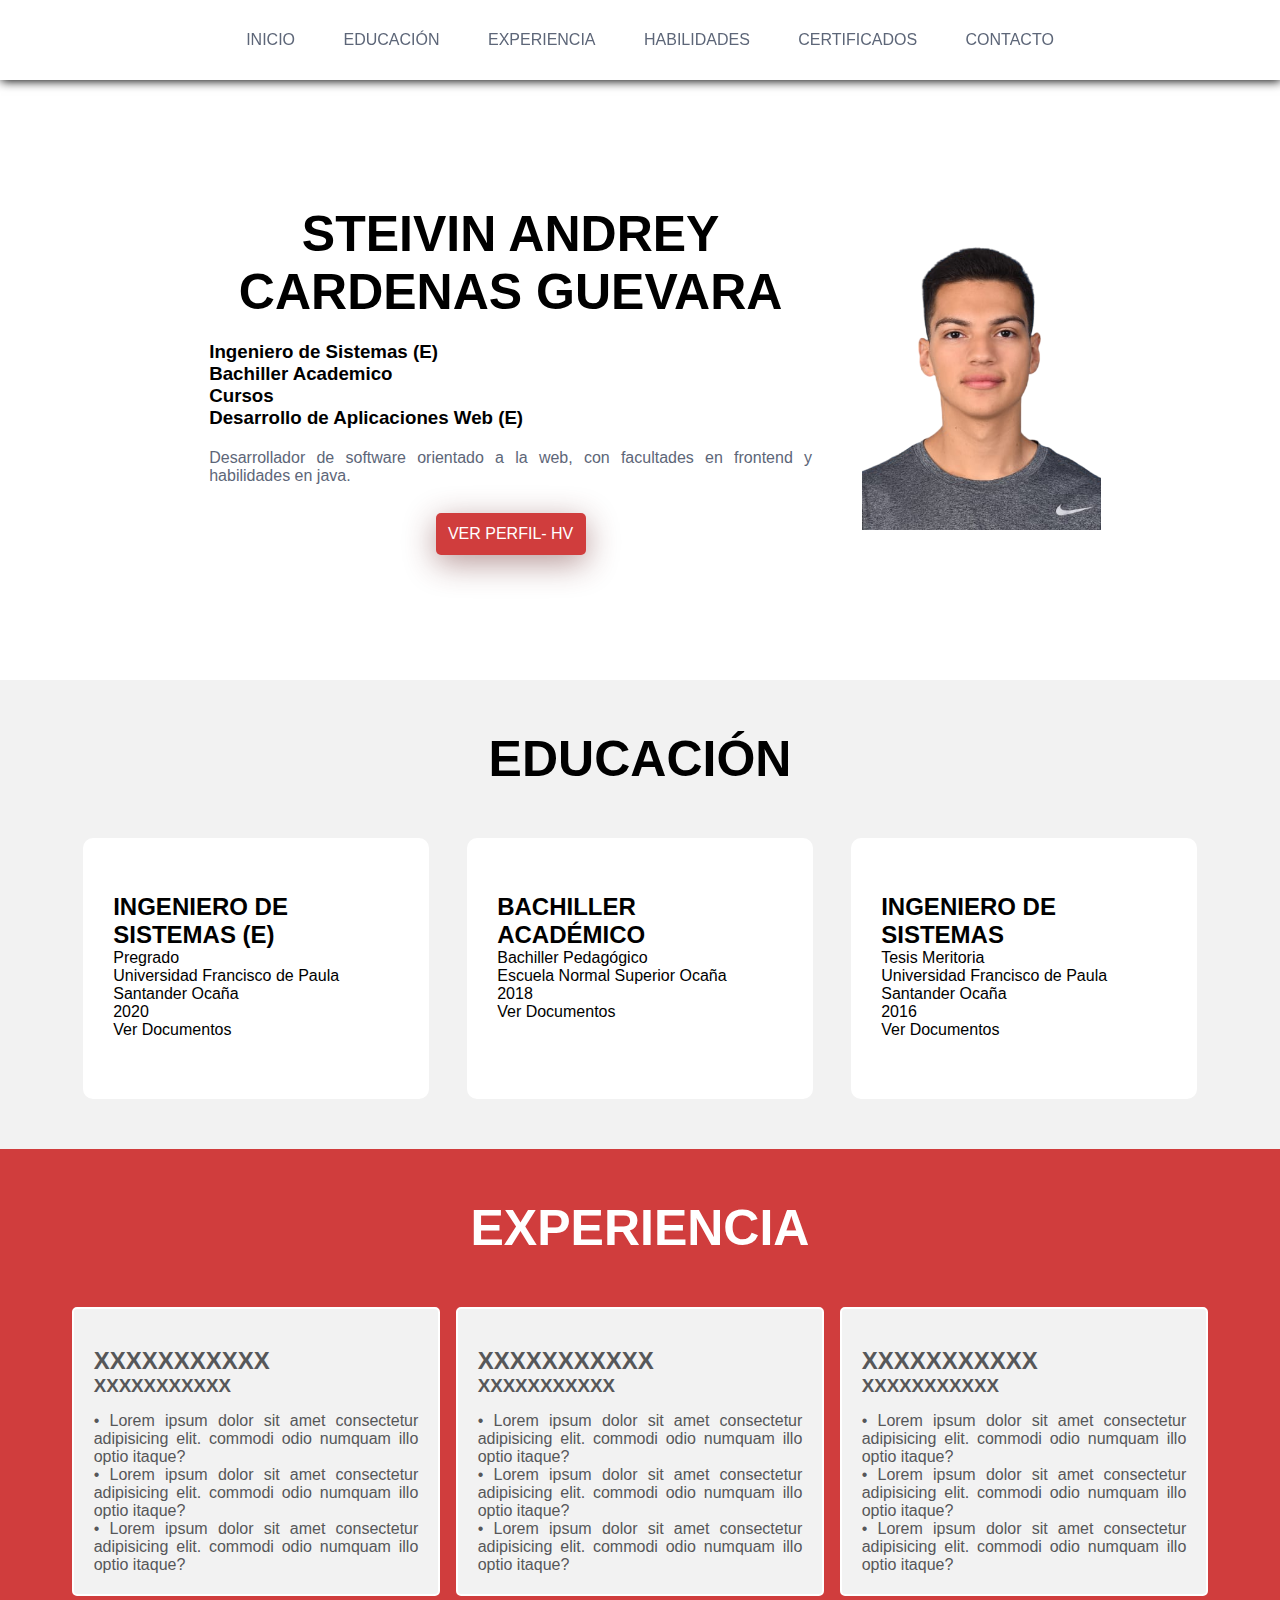
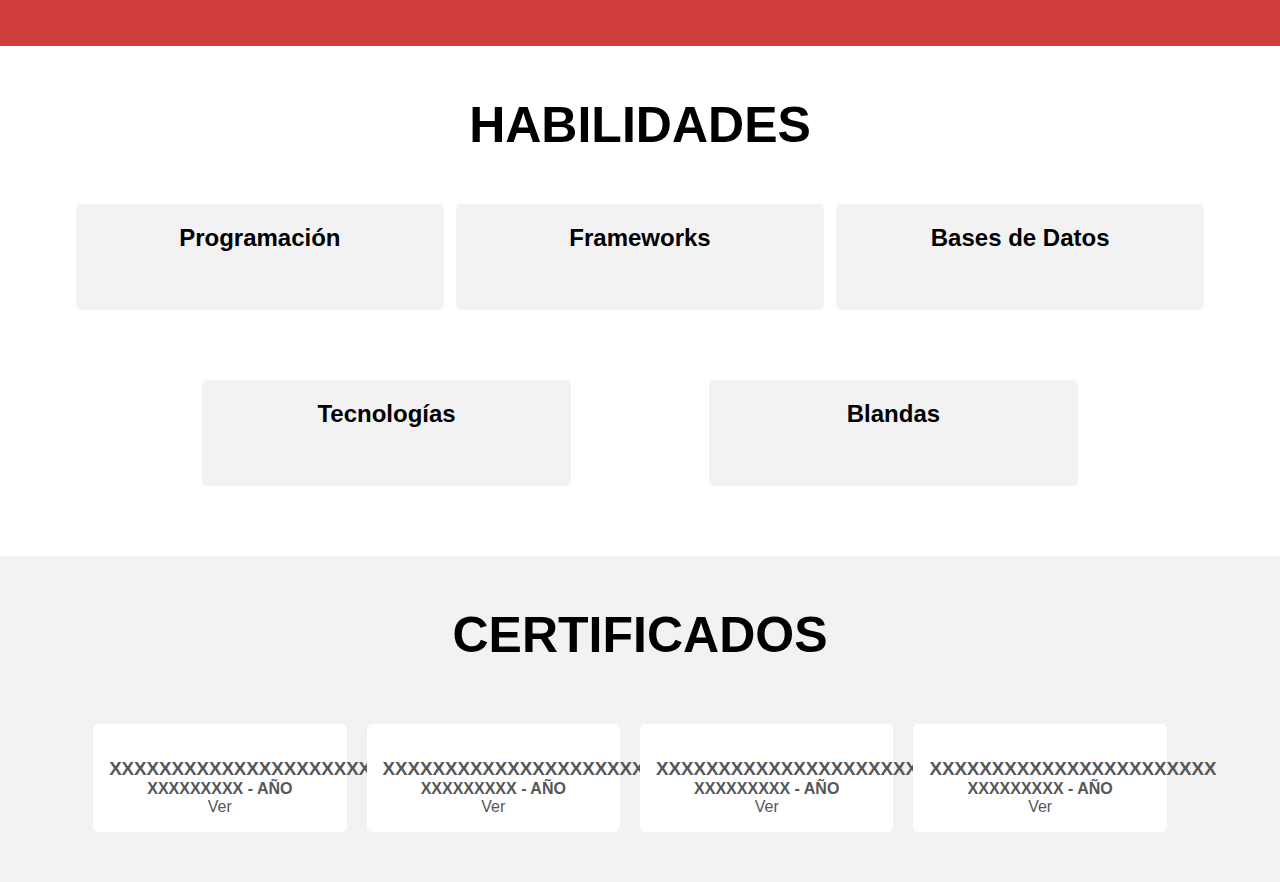
==== index.html @ b68a9efb "updating the resume data" ====
<!DOCTYPE html>
<html lang="en">

<head>
    <meta charset="UTF-8">
    <meta http-equiv="X-UA-Compatible" content="IE=edge">
    <meta name="viewport" content="width=device-width, initial-scale=1.0">
    <meta name="title" content="Hoja de vida, Curriculum Vitae, Steivin Cardenas, Perfil Profesional">
    <meta name="keywords"
        content="Curriculum, Hoja de Vida, CV, HV, Perfil, Ingeniero de sistemas, Developer, Desarrollador, Frontend, Desarrollo web">
    <meta name="description" content="Portal para conocer la hoja de vida del Ingeniero Steivin Cardenas">
    <link rel="author" href="www.linkedin.com/in/steivin-cardenas-guevara-001359136">
    <link rel="stylesheet" href="./css/style.css">
    <link rel="icon" href="./img/steivin.png" type="image/png">
    <title>Steivin Cardenas - Curriculum</title>
</head>

<body>
    <!-- BARRA DE NAVEGACIÒN -->
    <header id="inicio">
        <nav>
            <section class="contenedor nav">
                <div class="enlaces-header">
                    <a href="#inicio">INICIO</a>
                    <a href="#">EDUCACIÓN</a>
                    <a href="#">EXPERIENCIA</a>
                    <a href="#">HABILIDADES</a>
                    <a href="#">CERTIFICADOS</a>
                    <a href="#">CONTACTO</a>
                </div>
                <div class="hamburguer">
                    <i class="fa-solid fa-bars"></i>
                </div>
            </section>
        </nav>
        <div class="contenedor">
            <section class="contenido-header">
                <section class="textos-header">
                    <h1>STEIVIN ANDREY CARDENAS GUEVARA</h1>
                    <div class="titulospro">
                        <h3><i class="fa-solid fa-circle-check"></i>Ingeniero de Sistemas (E)</h3>
                        <h3><i class="fa-solid fa-circle-check"></i>Bachiller Academico</h3>
                        <h3><i class="fa-solid fa-circle-check"></i>Cursos</h3>
                        <h3><i class="fa-solid fa-circle-check"></i>Desarrollo de Aplicaciones Web (E)</h3>
                    </div>
                    <p>Desarrollador de software orientado a la web, con facultades en frontend y habilidades en java.
                    </p>
                    <a href="#" target="_blank">Ver perfil- HV</a>
                </section>
                <img src="img/steivin.png" alt="Foto de perfil">
            </section>
        </div>
    </header>
    <!-- SECTION EDUCATION -->
    <section id="educacion" class="educacion">
        <div class="contenedor">
            <div class="content-educacion">
                <div class="title">
                    <h1>EDUCACIÓN</h1>
                </div>
                <div class="articulo">
                    <i></i>
                    <h3>Ingeniero de Sistemas (E)</h3>
                    <p>Pregrado</p>
                    <p>Universidad Francisco de Paula Santander Ocaña</p>
                    <p>2020</p>
                    <a href="#" target="_blank">Ver Documentos</a>
                </div>
                <div class="articulo">
                    <i></i>
                    <h3>Bachiller Académico</h3>
                    <p>Bachiller Pedagógico</p>
                    <p>Escuela Normal Superior Ocaña</p>
                    <p>2018</p>
                    <a href="./documents/DIPLOMA.pdf" target="_blank">Ver Documentos</a>
                </div>
                <div class="articulo">
                    <i></i>
                    <h3>Ingeniero de Sistemas</h3>
                    <p>Tesis Meritoria</p>
                    <p>Universidad Francisco de Paula Santander Ocaña</p>
                    <p>2016</p>
                    <a href="#" target="_blank">Ver Documentos</a>
                </div>
            </div>
        </div>
    </section>
    <!-- SECCIÓN EXPERIENCIA -->
    <section class="experiencia"  id="experiencia">
        <div class="contenedor">
            <div class="content-experience">
                <div class="title">
                    <h1>EXPERIENCIA</h1>
                </div>
                <div class="experience">
                    <img src="" alt="">
                    <h2>XXXXXXXXXXX</h2>
                    <h3>XXXXXXXXXXX</h3>
                    <p>• Lorem ipsum dolor sit amet consectetur adipisicing elit. commodi odio numquam illo optio itaque?</p>
                    <p>• Lorem ipsum dolor sit amet consectetur adipisicing elit. commodi odio numquam illo optio itaque?</p>
                    <p>• Lorem ipsum dolor sit amet consectetur adipisicing elit. commodi odio numquam illo optio itaque?</p>
                </div> 
                <div class="experience">
                    <img src="" alt="">
                    <h2>XXXXXXXXXXX</h2>
                    <h3>XXXXXXXXXXX</h3>
                    <p>• Lorem ipsum dolor sit amet consectetur adipisicing elit. commodi odio numquam illo optio itaque?</p>
                    <p>• Lorem ipsum dolor sit amet consectetur adipisicing elit. commodi odio numquam illo optio itaque?</p>
                    <p>• Lorem ipsum dolor sit amet consectetur adipisicing elit. commodi odio numquam illo optio itaque?</p>
                </div>                
                <div class="experience">
                    <img src="" alt="">
                    <h2>XXXXXXXXXXX</h2>
                    <h3>XXXXXXXXXXX</h3>
                    <p>• Lorem ipsum dolor sit amet consectetur adipisicing elit. commodi odio numquam illo optio itaque?</p>
                    <p>• Lorem ipsum dolor sit amet consectetur adipisicing elit. commodi odio numquam illo optio itaque?</p>
                    <p>• Lorem ipsum dolor sit amet consectetur adipisicing elit. commodi odio numquam illo optio itaque?</p>
                </div> 
            </div>
        </div>
    </section>
    <!-- SECCIÓN HABILIDADES -->
    <section id="habilidades" class="habilidades">
        <div class="contenedor">
            <div class="title">
                <h1>HABILIDADES</h1>
            </div>
            <div class="content-skills">
                <div class="skills">
                    <h2>Programación</h2>
                    <img src="" alt="" title="" class="softskills">
                    <img src="" alt="" title="" class="softskills">
                    <img src="" alt="" title="" class="softskills">
                    <img src="" alt="" title="" class="softskills">
                </div>
                <div class="skills">
                    <h2>Frameworks</h2>
                    <img src="" alt="" title="" class="softskills">
                    <img src="" alt="" title="" class="softskills">
                    <img src="" alt="" title="" class="softskills">
                    <img src="" alt="" title="" class="softskills">
                </div>
                <div class="skills">
                    <h2>Bases de Datos</h2>
                    <img src="" alt="" title="" class="softskills">
                    <img src="" alt="" title="" class="softskills">
                    <img src="" alt="" title="" class="softskills">
                    <img src="" alt="" title="" class="softskills">
                </div>
                <div class="skills">
                    <h2>Tecnologías</h2>
                    <img src="" alt="" title="" class="softskills">
                    <img src="" alt="" title="" class="softskills">
                    <img src="" alt="" title="" class="softskills">
                    <img src="" alt="" title="" class="softskills">
                </div>
                <div class="skills">
                    <h2>Blandas</h2>
                    <img src="" alt="" title="" class="softskills">
                    <img src="" alt="" title="" class="softskills">
                    <img src="" alt="" title="" class="softskills">
                    <img src="" alt="" title="" class="softskills">
                </div>
            </div>
        </div>
    </section>
    <!-- SECCIÓN CERTIFICADOS -->
    <section id="certificados" class="certificados">
        <div class="contenedor">
            <div class="title">
                <h1>CERTIFICADOS</h1>
            </div>            
            <div class="content-certificados">
                <div class="certificate">
                    <img src="" alt="">
                    <h3>XXXXXXXXXXXXXXXXXXXXXXXX</h3>
                    <h4>XXXXXXXXX - AÑO</h4>
                    <a href="" target="_blank">Ver</a>
                </div>
                <div class="certificate">
                    <img src="" alt="">
                    <h3>XXXXXXXXXXXXXXXXXXXXXXXX</h3>
                    <h4>XXXXXXXXX - AÑO</h4>
                    <a href="" target="_blank">Ver</a>
                </div>
                <div class="certificate">
                    <img src="" alt="">
                    <h3>XXXXXXXXXXXXXXXXXXXXXXXX</h3>
                    <h4>XXXXXXXXX - AÑO</h4>
                    <a href="" target="_blank">Ver</a>
                </div>
                <div class="certificate">
                    <img src="" alt="">
                    <h3>XXXXXXXXXXXXXXXXXXXXXXXX</h3>
                    <h4>XXXXXXXXX - AÑO</h4>
                    <a href="" target="_blank">Ver</a>
                </div>
            </div>
        </div>
    </section>
    <script src="https://kit.fontawesome.com/ce186a2003.js" crossorigin="anonymous"></script><i class="fa-solid fa-circle-check"></i>
    <script src="js/main.js"></script>
</body>
</html>
---- css/style.css ----
@import url('https://fonts.googleapis.com/css2?family=Roboto+Condensed:ital,wght@0,100..900;1,100..900&display=swap');

*{
    box-sizing: border-box;
    padding: 0;
    margin: 0;
}

body{
    font-family: 'Roboto', sans-serif;
}

h1{
    font-size: 50px;
}

.contenedor{
    width: 90%;
    max-width: 1400px;
    margin: auto;
    overflow: hidden;
}

header::before{
    content: "";
    display: block;
    margin-bottom: 80px;
}

/* #############  MENÙ DE NAVEGACIÒN  ############### */
nav{
    width: 100%;
    height: 80px;
    background-color: #FFFFFF;
    border-bottom: 1px solid transparent;
    box-shadow: 1px 1px 10px 0 rgba(0,0,.2);
    position: fixed;
    top: 0;
    z-index: 100;
}

.nav{
    display: flex;
    height: 80px;
    width: 100%;
    align-items: center;
}

.enlaces-header{
    font-weight: 300;
    margin: auto;
    transition: all ease-in-out .6s;
}

.nav .enlaces-header a{
    color: #5D6678;
    text-decoration: none;
    margin-left: 20px;
    padding: 12px;
    border-radius: 10px;
}

.nav .enlaces-header a:hover{
    color: #FFF;
    background-color: #D03D3D;
    border-color: #D03D3D;
    transition: all ease-in-out .6s;
}

.hamburguer{
    width: 80px;
    height: 80px;
    display: none;
    text-align: center;
    z-index: 100;
    cursor: pointer;
    transition: color .5s ease-in;
}

.hamburguer > i {
    font-size: 25px;
    line-height: 80px;
}
.titulospro{
    text-align: left;
    margin: 20px 0;
}

.contenido-header{
    width: 80%;
    height: 600px;
    display: flex;
    justify-content: space-between;
    align-items: center;
    text-align: center;
    margin: 0 auto;
}

.contenido-header > img {
    width: 300px;
    height: 300px;
    animation: ease-in animacion 0.5s;
    margin-left: 50px;
}

@keyframes animacion{
    0%{
        transform: scale(0);
    }
    100%{
        transform: scale(1);
    }
}

.textos-header{
    margin: 0 0 0 30px;
}

.contenido-header p{
    font-weight: 300;
    margin-top: 14px;
    color: #5D6678;
    text-align: justify;
}

.contenido-header a{
    margin: 28px 0 0 0;
    width: 150px;
    display: inline-block;
    background-color: #D03D3D;
    text-align: center;
    color: white;
    padding: 12px 0;
    text-decoration: none;
    font-weight: 400;
    text-transform: uppercase;
    font-size: 16px;
    border-radius: 5px;
    box-shadow: 0 8px 32px rgba(97, 31, 31, 0.46);
}
/* ######################## SECTION EDUCATION ##################### */
.title{
    margin-top: 50px;
    display: block;
    width: 100%;
    text-align: center;
}
.educacion{
    background-color: #f2f2f2;
}

.content-educacion{
    display: flex;
    flex-wrap: wrap;
    margin-bottom: 50px;
    justify-content: space-around;
}

.articulo{
    width: 30%;
    background-color: #fff;
    margin-top: 50px;
    border-radius: 10px;
    padding: 45px 30px 60px 30px;
    transition: all ease-in-out .5s;
}

.articulo:hover{
    box-shadow: 0 14px 10px rgba(17, 29, 48, );
    color: #FFF;
    background-color: #D03D3D;
    transition: .5s;
}

.articulo > h3{
    font-size: 24px;
    margin-top: 10px;
    text-transform: uppercase;
}

.articulo > a{
    text-decoration: none;
    color: #000;
}

.articulo > a:hover{
    color: #fff;
    transition: .5s;
}


/* ################################## EXPERIENCIA ################################## */
.experiencia {
    background-color: #d03d3d;
    color: #fff;
}

.content-experience{
    display: flex;
    flex-wrap: wrap;
    margin-bottom: 50px;
    justify-content: space-around;
}

.experience {
    width: 32%;
    border: 2px solid #fff;
    border-radius: 5px;
    background-color: #f2f2f2;
    color: #565759;
    margin-top: 50px;
    padding: 20px;
}

.experience:hover {
    box-shadow: 0 4px 10px rgba(17, 29, 48, .26);
}

.experience img {
    height: 70px;
    width: auto;
}

.experience p {
    text-align: justify;
}

.experience h3 {
    margin-bottom: 15px;
}


/* ################################## SKILLS ################################## */
.content-skills {
    display: flex; 
    flex-wrap: wrap; 
    margin-top: 50px;
    justify-content: space-evenly; 
}
.skills {
    width: 32%;
    margin-bottom: 70px;
    transition: 0.5s;
    text-align: center;
    background-color: #f2f2f2;
    padding: 20px;
    border-radius: 5px;
}

.skills h2 {
    margin-bottom: 20px;
    color: black;     
}

.skills img {
    width: auto;
    height: 60px;
    margin-top: 20px;
    cursor: pointer;
    margin: 0 5px;
    padding: 5px;
    color: #565759;
}

.skills img.softskills {
    height: 68px;
}

.skills img:hover {
    transition-duration: .7s;
    transform: rotate(360deg);
}

.skills:hover {
    box-shadow: 0 4px 10px rgba(17, 29, 48, .26);
    color: #fff;
    background: #d03d3d;
    transition: .5s;
}

/* ################################## CERTIFICADOS ################################## */
.certificados {
    background: #f2f2f2;
    /* padding: 0 100px; */
}

.content-certificados {
    display: flex;
    flex-wrap: wrap;
    justify-content: center;
    padding: 30px 0;
}

.certificate {
    background-color: #fff;
    border: 1px solid #fff;
    border-radius: 5px;
    width: 22%;
    padding: 15px;
    color: #565759;
    margin: 30px 20px 20px 0;
    text-align: center;
}

.certificate img {
    height: 100px;
    width: auto;
    border-radius: 5px;
}

.certificate:hover {
    box-shadow: 0 4px 10px rgba(17, 29, 48, .26);
    color: #fff;
    background: #d03d3d;
    transition: .5s;    
}

.certificate a {
    text-decoration: none;
    color: #565759;
}

.certificate a:hover {
    color: #fff;
}
/* #############  MEDIA QUERIES  ############### */
@media screen and (max-width:600px){
    h1{
        font-size: 25px;
    }
    .container{
        width: 100%;
        height: 100%;
    }
    .contenido-header>img{
        width: 120px;
        height: 120px;
        animation: ease-in animacion 0.5s;
        margin: 20px 0;
    }
    .articulo, .experience, .certificate, .skills{
        width: 90%;
    }
    .skills{
        margin-bottom: 20px;
    }
    .articulo, .experience, .content-skills{
        margin-top: 20px;
    }
    .content-skills{
        margin-bottom: 20px;
    }
    .content-certificados{
        padding: 0;
        margin-bottom: 20px;
    }
    .enlaces-header{
        position: fixed;
        background-color: #d03d3d;
        top: 0;
        right: 0;
        width: 100%;
        height: 100vh;
        display: flex;
        align-items: center;
        flex-direction: column;
        clip-path: circle(0.0% at 0 0);
    }
    .nav .hamburgueropen{
        clip-path: circle(150.0% at 0 0);
    }
    .nav .enlaces-header a{
        color: #fff;
        background-color: #cf6c6c;
        text-transform: uppercase;
        font-weight: 800;
        margin-top: 20px;
        width: 50%;
        text-align: center;
    }
    .nav .enlaces-header a:hover{
        color: #d03d3d;
        background-color: #fff;
    }
    .hamburguer{
        display: block;
    }
}
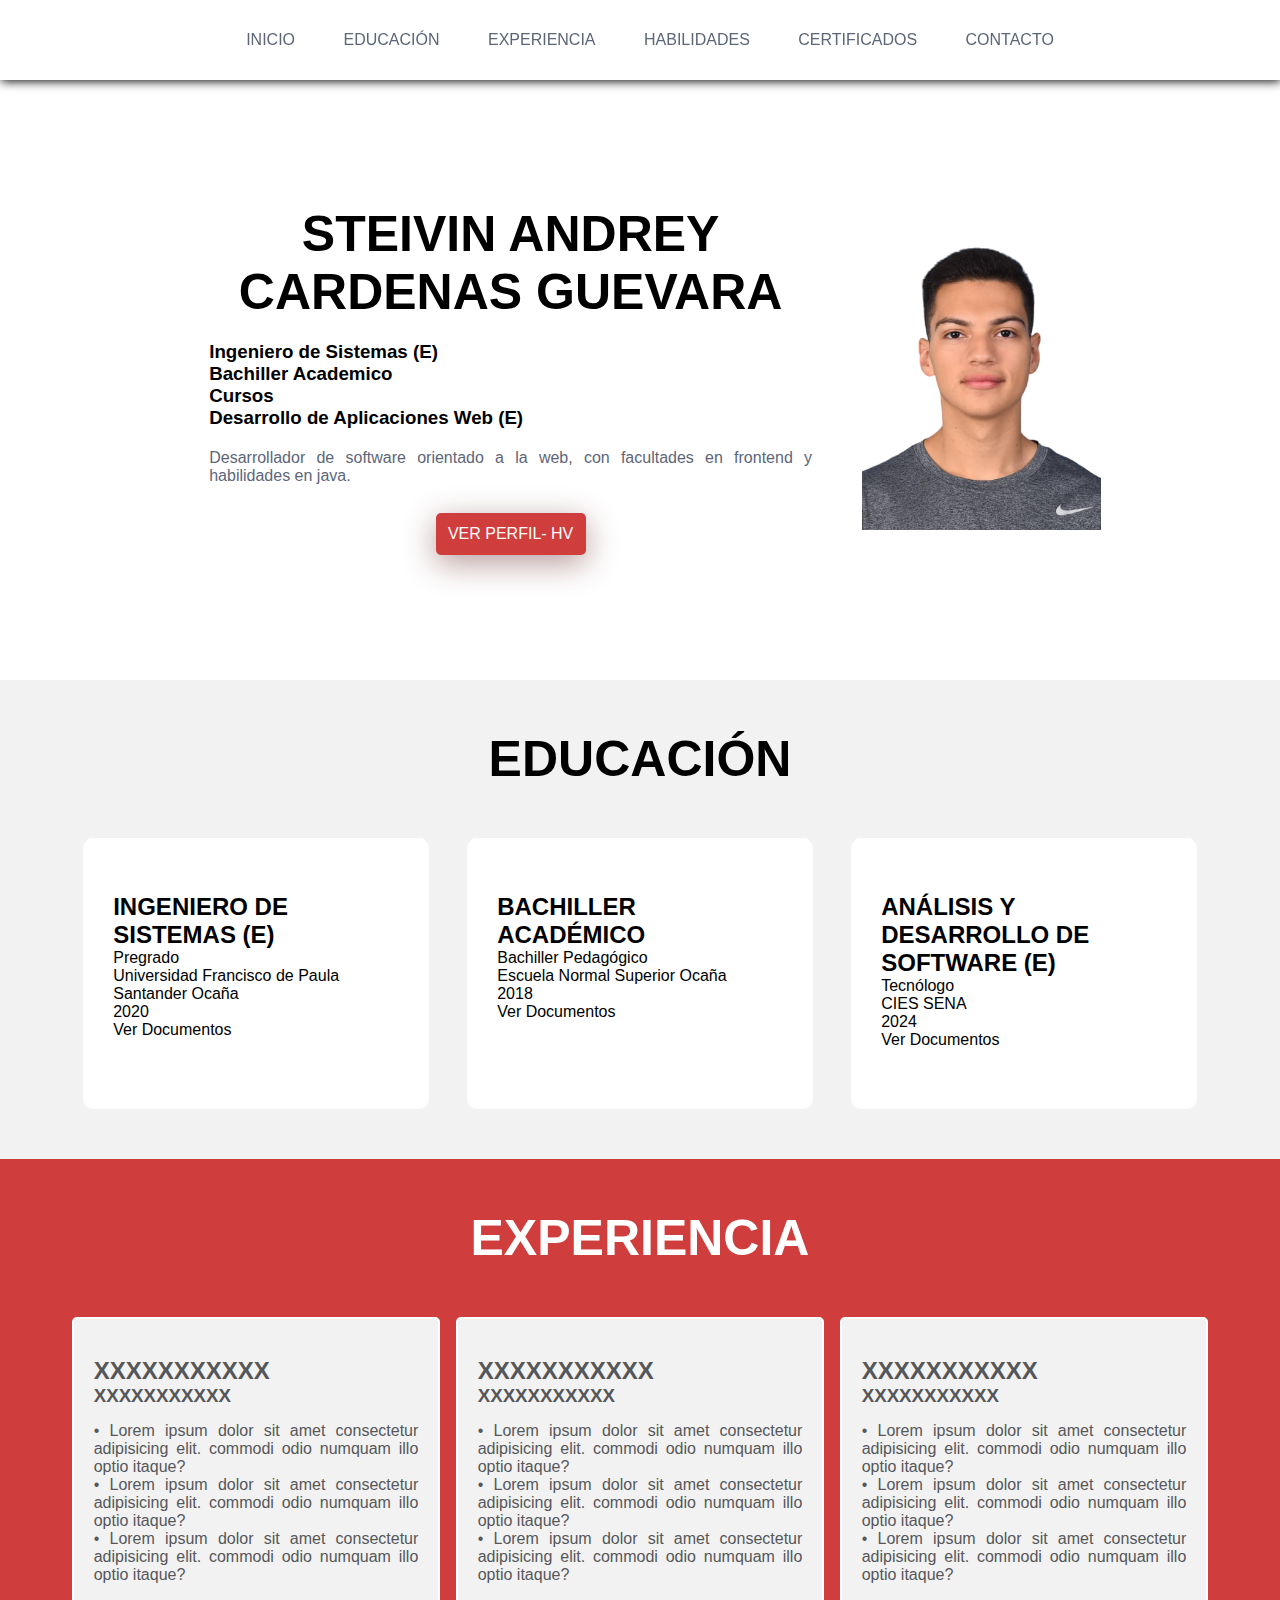
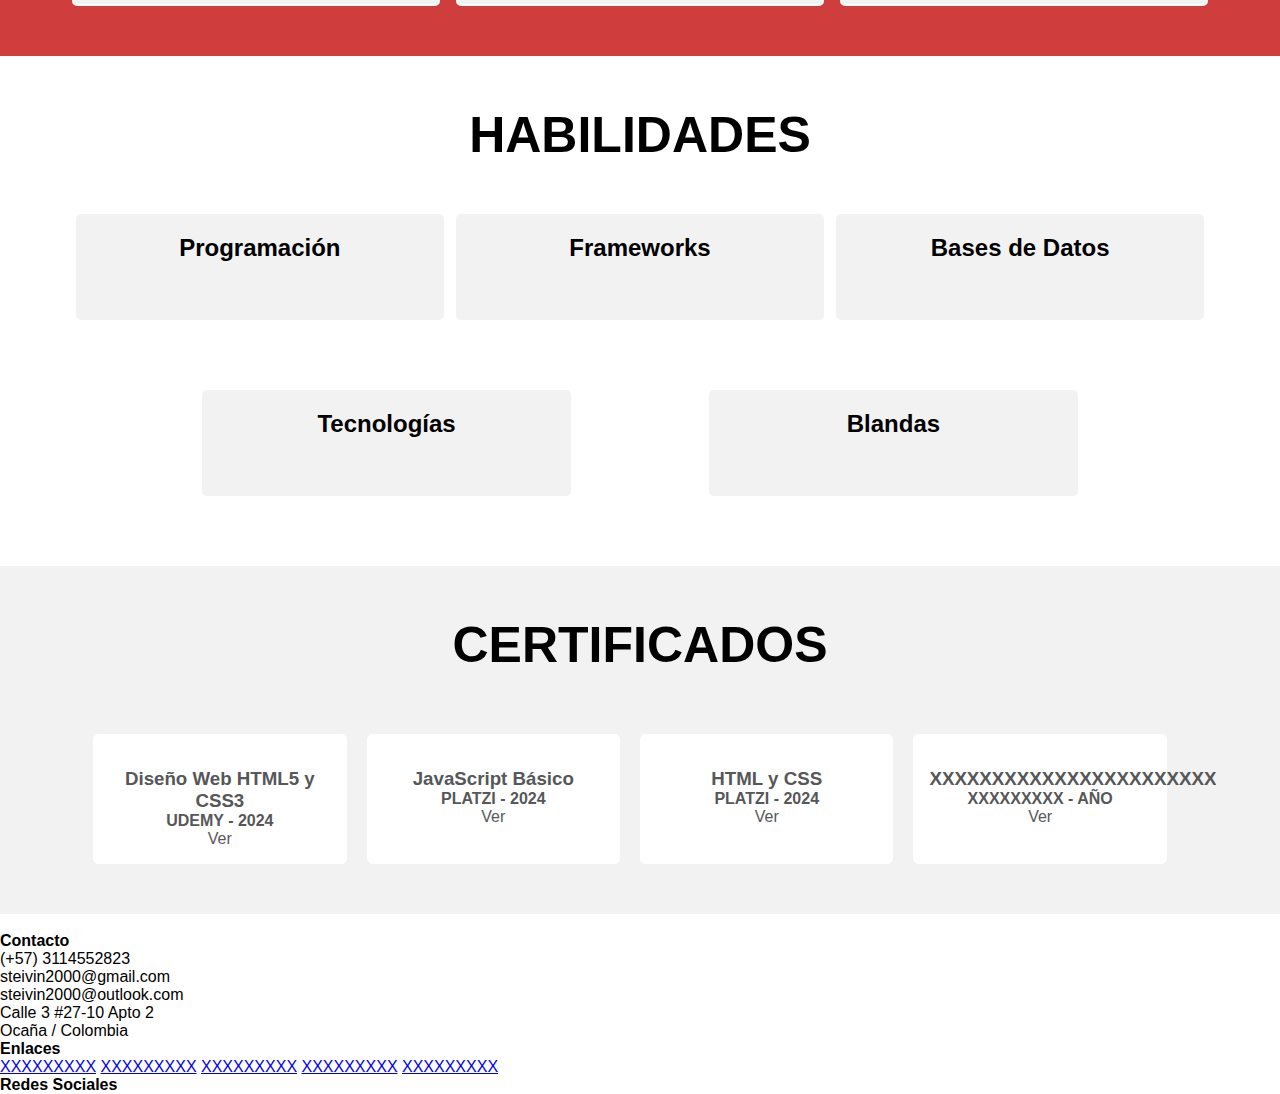
==== commit 752e7193: "curriculum footer added and modifications" ====
--- a/index.html
+++ b/index.html
@@ -22,11 +22,11 @@
             <section class="contenedor nav">
                 <div class="enlaces-header">
                     <a href="#inicio">INICIO</a>
-                    <a href="#">EDUCACIÓN</a>
-                    <a href="#">EXPERIENCIA</a>
-                    <a href="#">HABILIDADES</a>
-                    <a href="#">CERTIFICADOS</a>
-                    <a href="#">CONTACTO</a>
+                    <a href="#educacion">EDUCACIÓN</a>
+                    <a href="#experiencia">EXPERIENCIA</a>
+                    <a href="#habilidades">HABILIDADES</a>
+                    <a href="#certificados">CERTIFICADOS</a>
+                    <a href="#contacto">CONTACTO</a>
                 </div>
                 <div class="hamburguer">
                     <i class="fa-solid fa-bars"></i>
@@ -76,10 +76,10 @@
                 </div>
                 <div class="articulo">
                     <i></i>
-                    <h3>Ingeniero de Sistemas</h3>
-                    <p>Tesis Meritoria</p>
-                    <p>Universidad Francisco de Paula Santander Ocaña</p>
-                    <p>2016</p>
+                    <h3>Análisis y Desarrollo de Software (E)</h3>
+                    <p>Tecnólogo</p>
+                    <p>CIES SENA</p>
+                    <p>2024</p>
                     <a href="#" target="_blank">Ver Documentos</a>
                 </div>
             </div>
@@ -172,32 +172,80 @@
             </div>            
             <div class="content-certificados">
                 <div class="certificate">
+                    <img src="./img/html-css-udemy.png" alt="">
+                    <h3>Diseño Web HTML5 y CSS3</h3>
+                    <h4>UDEMY - 2024</h4>
+                    <a href="./documents/certificado-udemy.pdf" target="_blank">Ver</a>
+                </div>
+                <div class="certificate">
+                    <img src="./img/jsplatzi.png" alt="">
+                    <h3>JavaScript Básico</h3>
+                    <h4>PLATZI - 2024</h4>
+                    <a href="./documents/certificado-javascript.pdf" target="_blank">Ver</a>
+                </div>
+                <div class="certificate">
+                    <img src="./img/htmlycss-platzi.png" alt="">
+                    <h3>HTML y CSS</h3>
+                    <h4>PLATZI - 2024</h4>
+                    <a href="./documents/certificado-html-css.pdf" target="_blank">Ver</a>
+                </div>
+                <div class="certificate">
                     <img src="" alt="">
                     <h3>XXXXXXXXXXXXXXXXXXXXXXXX</h3>
                     <h4>XXXXXXXXX - AÑO</h4>
                     <a href="" target="_blank">Ver</a>
                 </div>
-                <div class="certificate">
-                    <img src="" alt="">
-                    <h3>XXXXXXXXXXXXXXXXXXXXXXXX</h3>
-                    <h4>XXXXXXXXX - AÑO</h4>
-                    <a href="" target="_blank">Ver</a>
-                </div>
-                <div class="certificate">
-                    <img src="" alt="">
-                    <h3>XXXXXXXXXXXXXXXXXXXXXXXX</h3>
-                    <h4>XXXXXXXXX - AÑO</h4>
-                    <a href="" target="_blank">Ver</a>
-                </div>
-                <div class="certificate">
-                    <img src="" alt="">
-                    <h3>XXXXXXXXXXXXXXXXXXXXXXXX</h3>
-                    <h4>XXXXXXXXX - AÑO</h4>
-                    <a href="" target="_blank">Ver</a>
-                </div>
-            </div>
-        </div>
-    </section>
+            </div>
+        </div>
+    </section>
+     <!-- PIE DE PÁGINA -->
+     <footer id="contacto">
+        <div class="partFooter">
+            <img src="img/WilderDuarte.png" alt="">
+        </div>
+        <div class="partFooter">
+            <h4>Contacto</h4>
+            <div class="contact">
+                <i class="fa-solid fa-phone"></i>
+                <p>(+57) 3114552823</p>
+            </div>
+            <div class="contact">
+                <i class="fa-solid fa-envelope"></i>
+                <p>steivin2000@gmail.com</p>
+            </div>
+            <div class="contact">
+                <i class="fa-solid fa-user"></i>
+                <p>steivin2000@outlook.com</p>
+            </div>
+            <div class="contact">
+                <i class="fa-solid fa-street-view"></i>
+                <p>Calle 3 #27-10 Apto 2</p>
+            </div>
+            <div class="contact">
+                <i class="fa-solid fa-location-dot"></i>
+                <p>Ocaña / Colombia</p>
+            </div>
+        </div>
+        <div class="partFooter">
+            <h4>Enlaces</h4>
+            <a href="#" target="_blank">XXXXXXXXX</a>
+            <a href="#" target="_blank">XXXXXXXXX</a>
+            <a href="#" target="_blank">XXXXXXXXX</a>
+            <a href="#" target="_blank">XXXXXXXXX</a>
+            <a href="#" target="_blank">XXXXXXXXX</a>
+        </div>
+        <div class="partFooter">
+            <h4>Redes Sociales</h4>
+            <div class="social-media">            
+                <a href="https://www.linkedin.com/in/steivin-cardenas-guevara-001359136/" target="_blank"><i class="fa-brands fa-linkedin"></i></a>
+                <a href="https://github.com/Steivin" target="_blank"><i class="fa-brands fa-github"></i></a>
+                <a href="https://www.facebook.com/steivin.cardenas/" target="_blank"><i class="fa-brands fa-facebook"></i></a>
+                <a href="https://twitter.com/Dinalu1982" target="_blank"><i class="fa-brands fa-twitter"></i></a>
+                <a href="https://www.instagram.com/steivin_cardenasg/" target="_blank"><i class="fa-brands fa-instagram"></i></a>
+                <a href="#" target="_blank"><i class="fa-brands fa-youtube"></i></a>
+            </div>
+        </div>
+    </footer>
     <script src="https://kit.fontawesome.com/ce186a2003.js" crossorigin="anonymous"></script><i class="fa-solid fa-circle-check"></i>
     <script src="js/main.js"></script>
 </body>
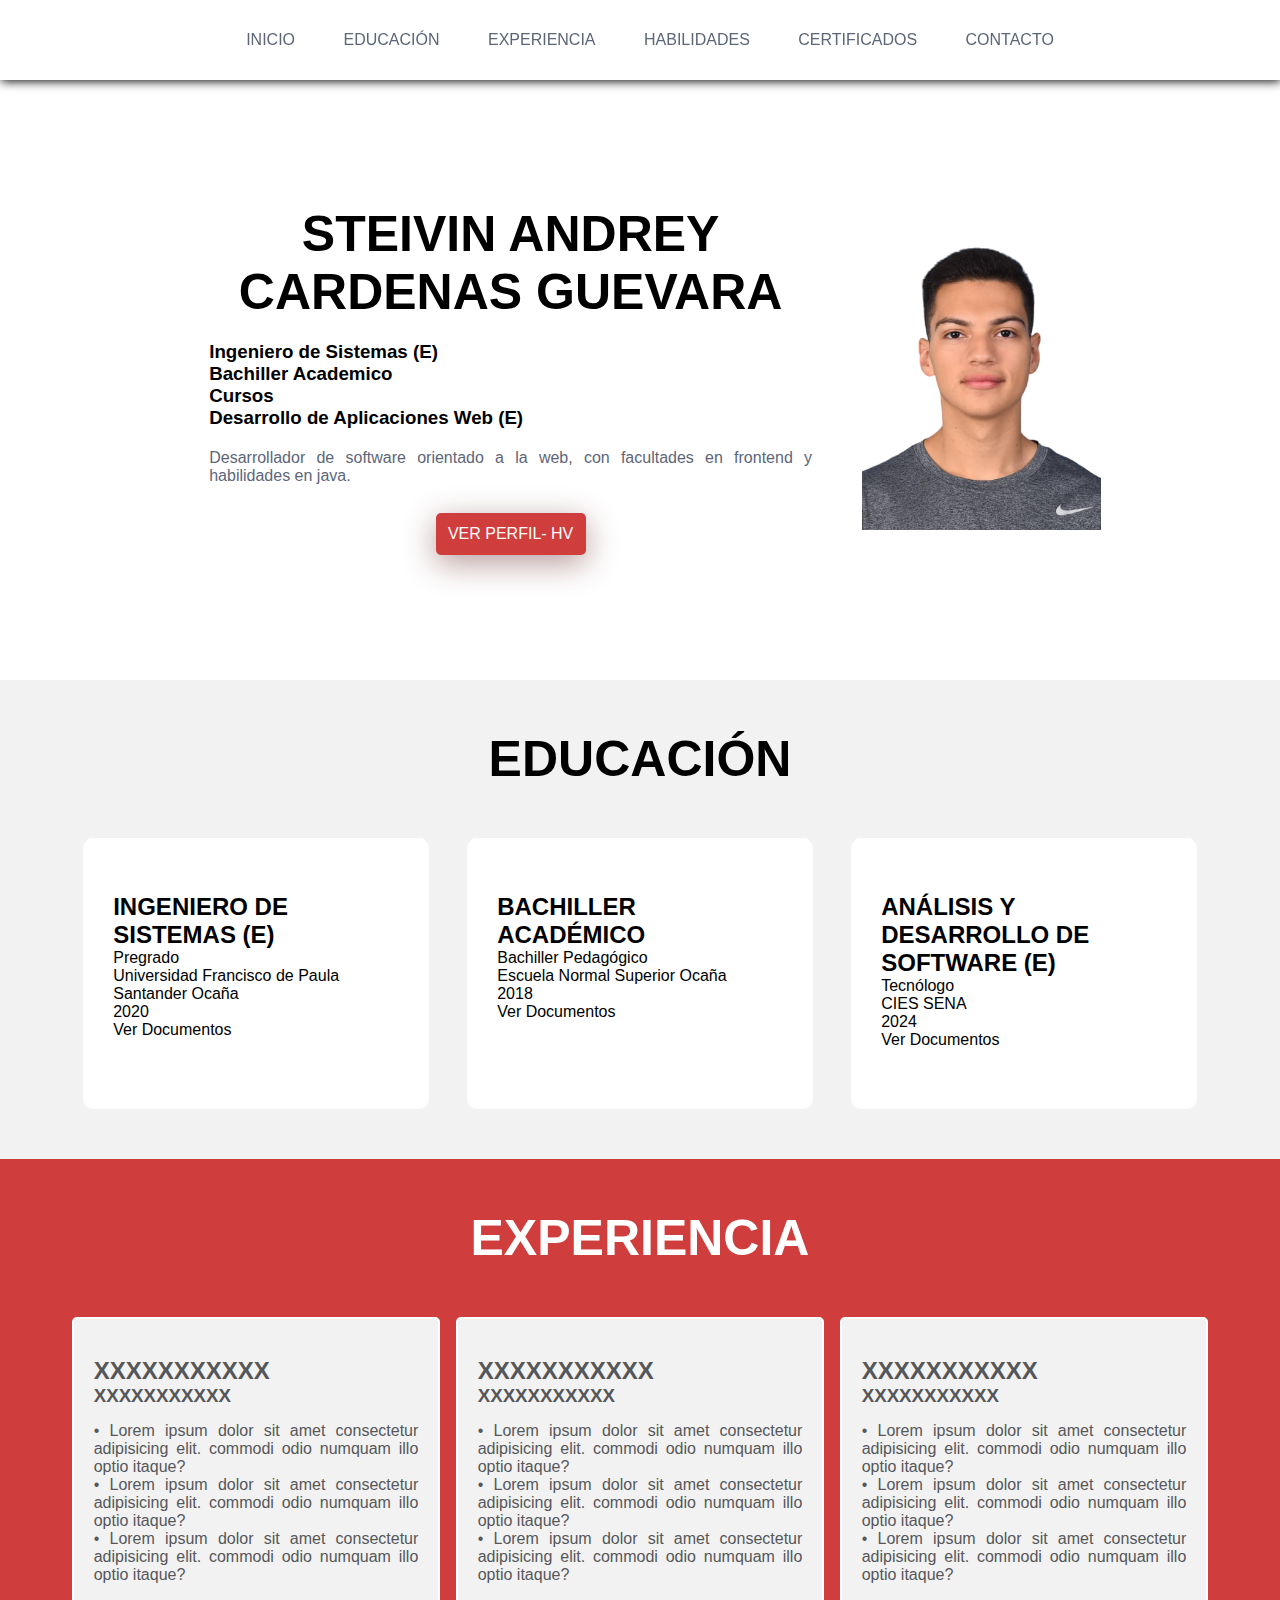
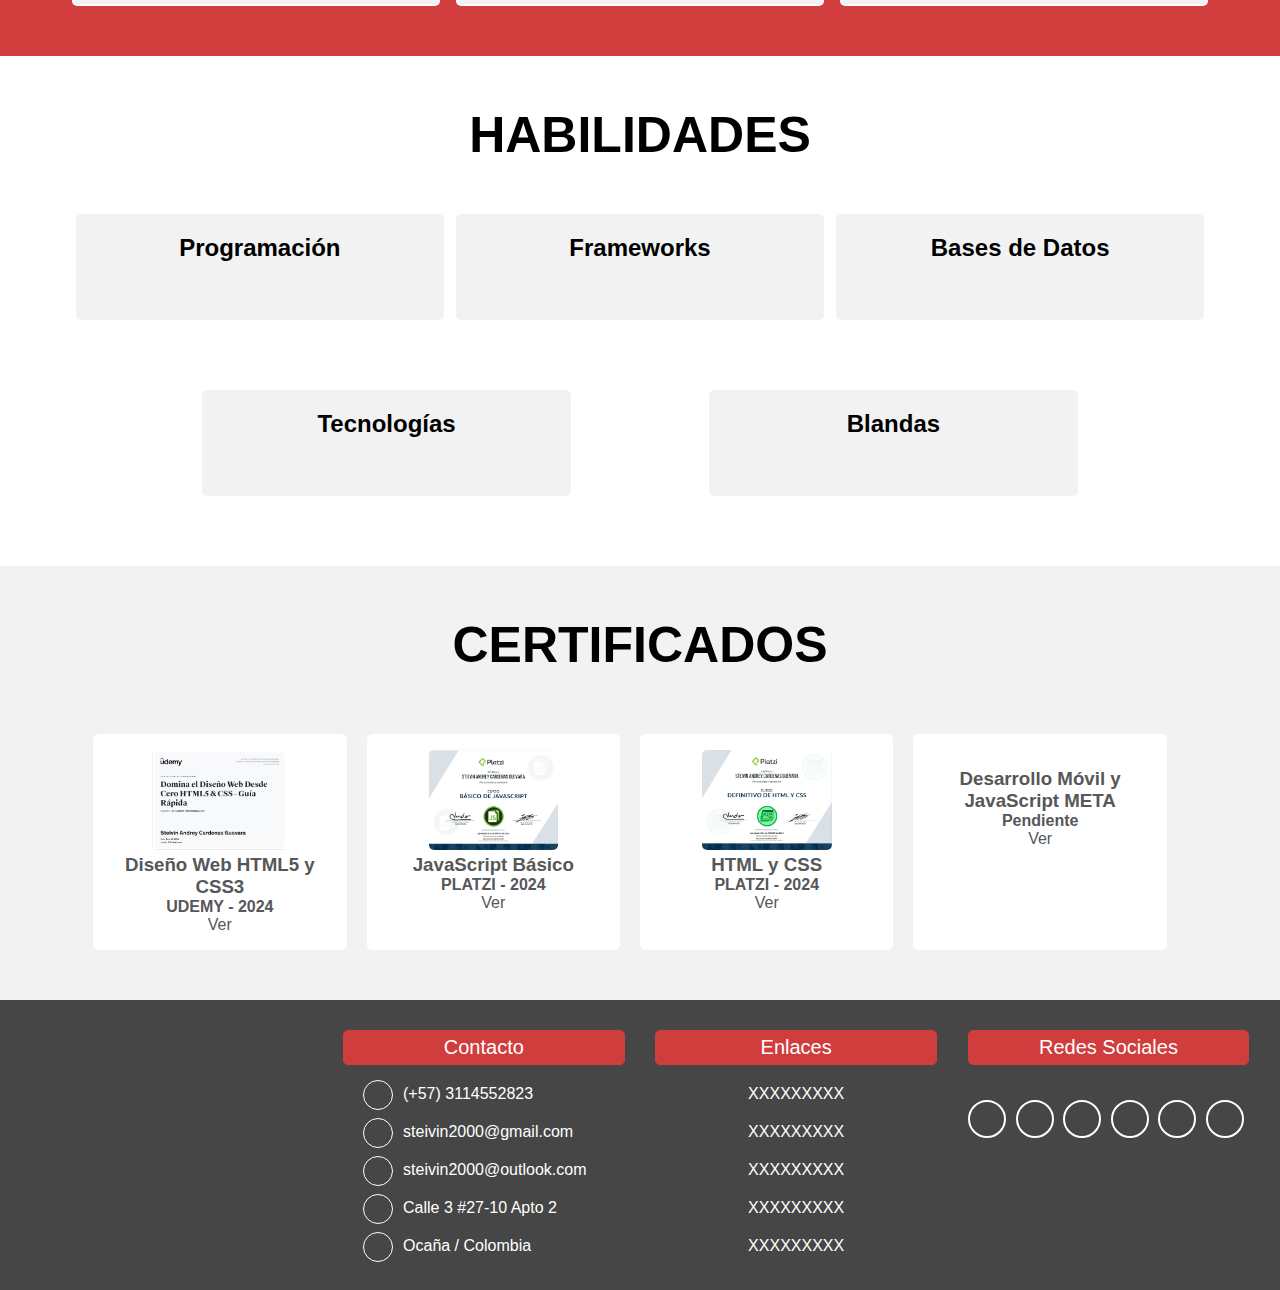
==== commit b1b03ab7: "updates" ====
--- a/index.html
+++ b/index.html
@@ -191,8 +191,8 @@
                 </div>
                 <div class="certificate">
                     <img src="" alt="">
-                    <h3>XXXXXXXXXXXXXXXXXXXXXXXX</h3>
-                    <h4>XXXXXXXXX - AÑO</h4>
+                    <h3>Desarrollo Móvil y JavaScript META</h3>
+                    <h4>Pendiente</h4>
                     <a href="" target="_blank">Ver</a>
                 </div>
             </div>
--- a/css/style.css
+++ b/css/style.css
@@ -323,7 +323,222 @@
 .certificate a:hover {
     color: #fff;
 }
+
+
+/* ################################## FOOTER ################################## */
+footer {
+    background: rgb(70, 70, 70);
+    padding: 20px 0;
+    padding-top: 30px;
+    overflow: hidden; 
+    display: flex; 
+    flex-wrap: wrap; 
+    justify-content: space-evenly;
+    margin: auto;
+}
+
+.partFooter {
+    width: 22%;
+    text-align: center;
+}
+
+.partFooter img {
+    width: 60%;
+}
+
+.partFooter h4 {
+    color: white;
+    font-size: 20px;
+    font-weight: 400;
+    margin-bottom: 15px;
+    background-color: #d03d3d;
+    padding: 5px;
+    border: 1px solid #d03d3d;
+    border-radius: 5px;
+}
+
+.contact {
+    margin: 10px;
+    display: block;
+    text-align: left;
+}
+
+.contact > i {
+    float: left;
+    margin: 0 0 0 10px;
+    color: #fff;
+    border: 1px solid #fff;
+    border-radius: 50%;
+    height: 30px;
+    width: 30px;
+    line-height: 28px;
+    text-align: center;
+    align-items: center;
+}
+
+.contact > p {
+    margin-left: 50px;
+    align-items: center;
+    line-height: 28px;
+    font-weight: 500;
+    color: #fff;
+}
+
+.partFooter > a {
+    display: block;
+    text-decoration: none;
+    color: #fff;
+    margin-bottom: 10px;
+    font-weight: 500;
+    padding: 5px;
+}
+
+.partFooter > a:hover {
+    color: #fff;
+    background-color: #cf6c6c;
+    border-color: #cf6c6c;
+    transition: all ease-in-out .6s;
+    border-radius: 5px;
+}
+
+.social-media > a > i {
+    font-size: 20px;
+    display: inline-block; 
+    color: #fff;
+    border: 2px solid #fff;
+    border-radius: 50%; 
+    width: 38px; 
+    height: 38px; 
+    line-height: 36px; 
+    cursor: pointer;
+    margin-top: 20px;
+    text-align: center;
+    transition: all ease-in-out .3s;
+    margin-right: 5px;
+}
+
+.social-media > a > i:hover {
+    color: #fff;
+    background-color: #d03d3d;
+    border-color: #d03d3d;
+}
+
 /* #############  MEDIA QUERIES  ############### */
+@media screen and (min-width:1000px) and (max-width:1200px) {
+
+    .space-infoperson img {
+        width: 200px;
+        height: 200px;
+    }
+
+}
+@media screen and (max-width:1000px) {
+   
+    h1 {
+        font-size: 35px;
+    }
+
+    .contenido-header {
+        flex-direction: column;
+        justify-content: space-evenly;
+        height: 700px;
+    }
+
+    .contenido-header>img {
+        width: 150px; 
+        height: 150px;
+        animation: ease-in animacion 0.5s; 
+    } 
+
+    .nav .enlaces-header a {
+        margin: 0;
+    }
+
+    .textos-header h1 {
+        font-size: 40px;
+    }
+
+    .textos-header {
+        margin: 0;
+    }
+
+    .contenido-header>img {
+        margin: 0;
+    }
+
+    .articulo {
+        width: 45%;
+    }
+
+    .space-infoperson p {
+        margin-bottom: 20px;
+    }
+
+    .content-infopersonal {
+        margin: 20px 0;
+    }
+
+    .space-infoperson {
+        width: 95%;
+    }
+
+    .element-one {
+        order: 2;
+    }
+
+    .element-two {
+        order: 1;
+    }
+
+    .element-three {
+        order: 3;
+    }
+
+    .certificate {
+        padding: 10px;
+    }
+
+}
+
+@media screen and (max-width:800px) {
+
+    .articulo, .experience, .certificate {
+        width: 45%;
+    }
+
+    .skills {
+        width: 32%;
+    }
+
+    .content-infopersonal {
+        flex-direction: column;
+        margin-top: 0;
+        margin-bottom: 20px;;
+    }
+
+    .space-infoperson {
+        width: 100%;
+        margin: 20px 0;
+    }
+
+    .element-one {
+        order: 2;
+    }
+
+    .element-two {
+        order: 1;
+    }
+
+    .element-three {
+        order: 3;
+    }
+
+    .partFooter {
+        width: 45%;
+        text-align: center;
+    }
+
+}
 @media screen and (max-width:600px){
     h1{
         font-size: 25px;
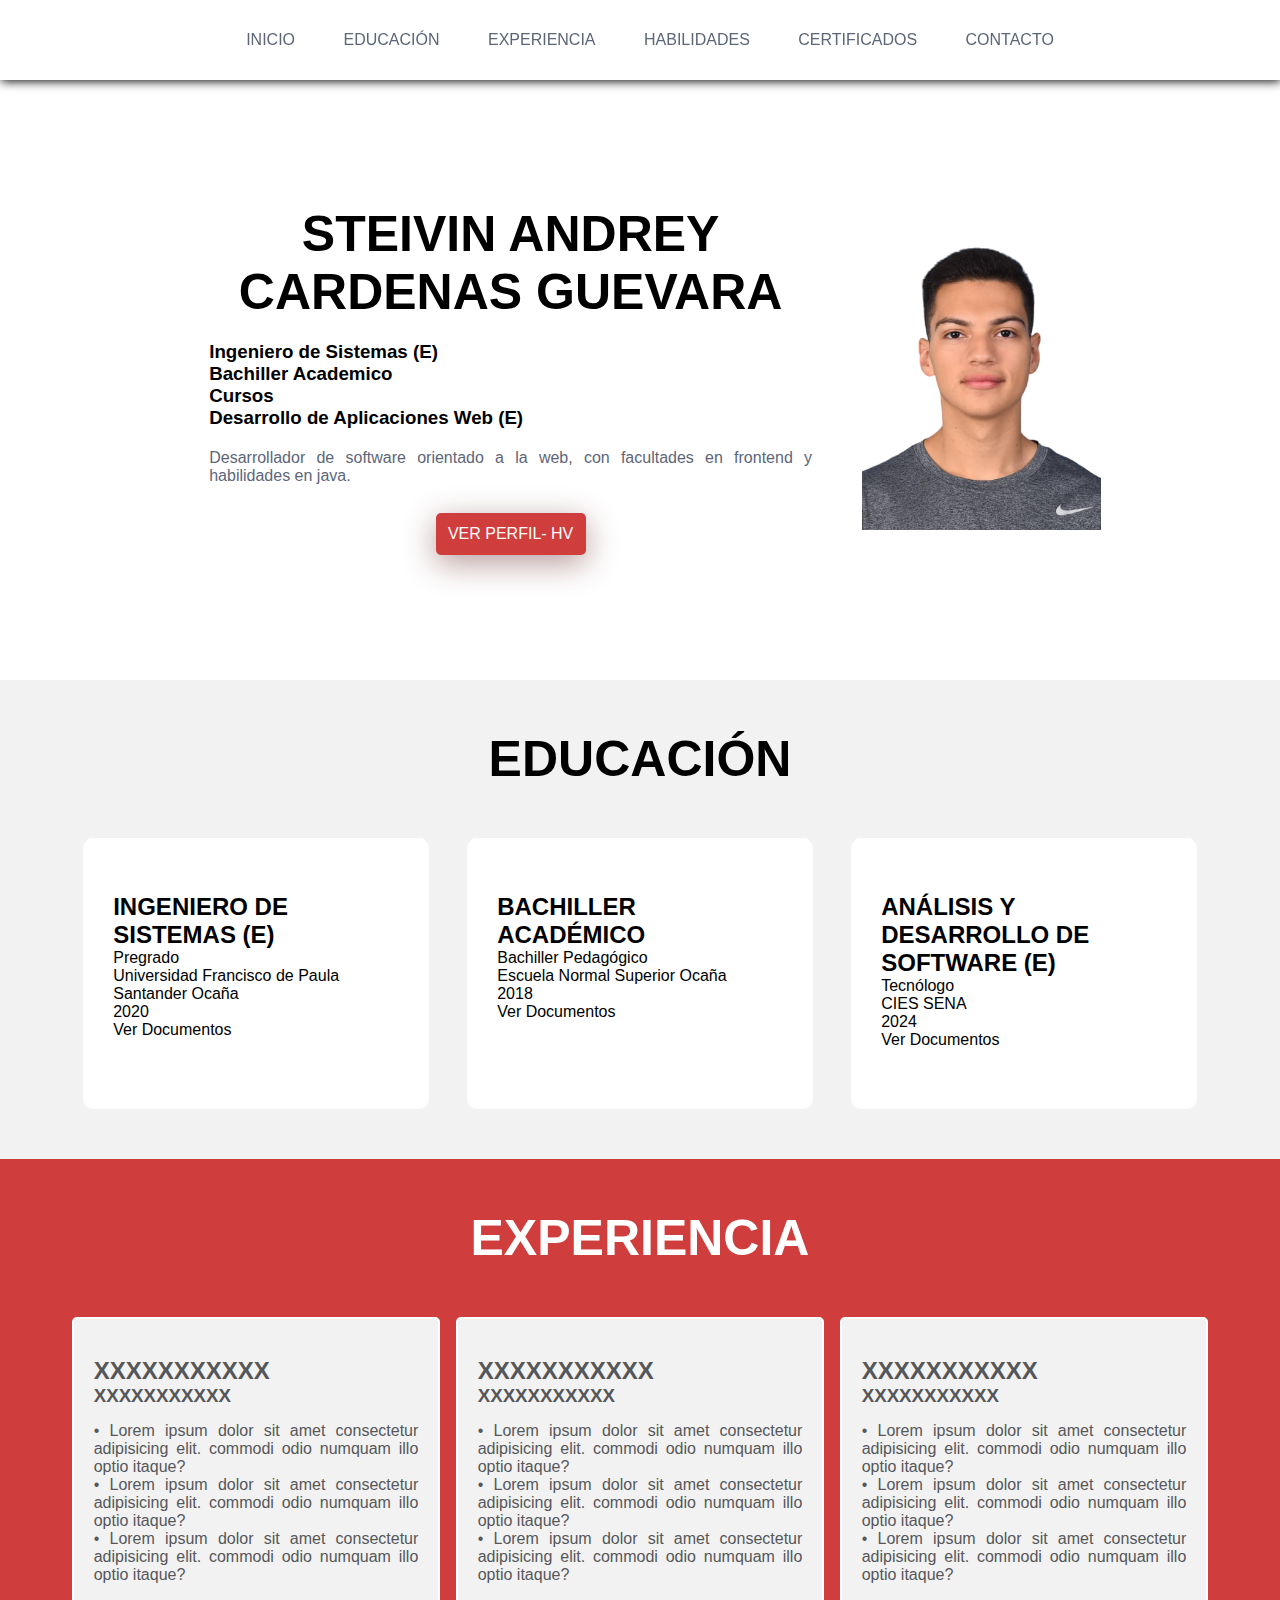
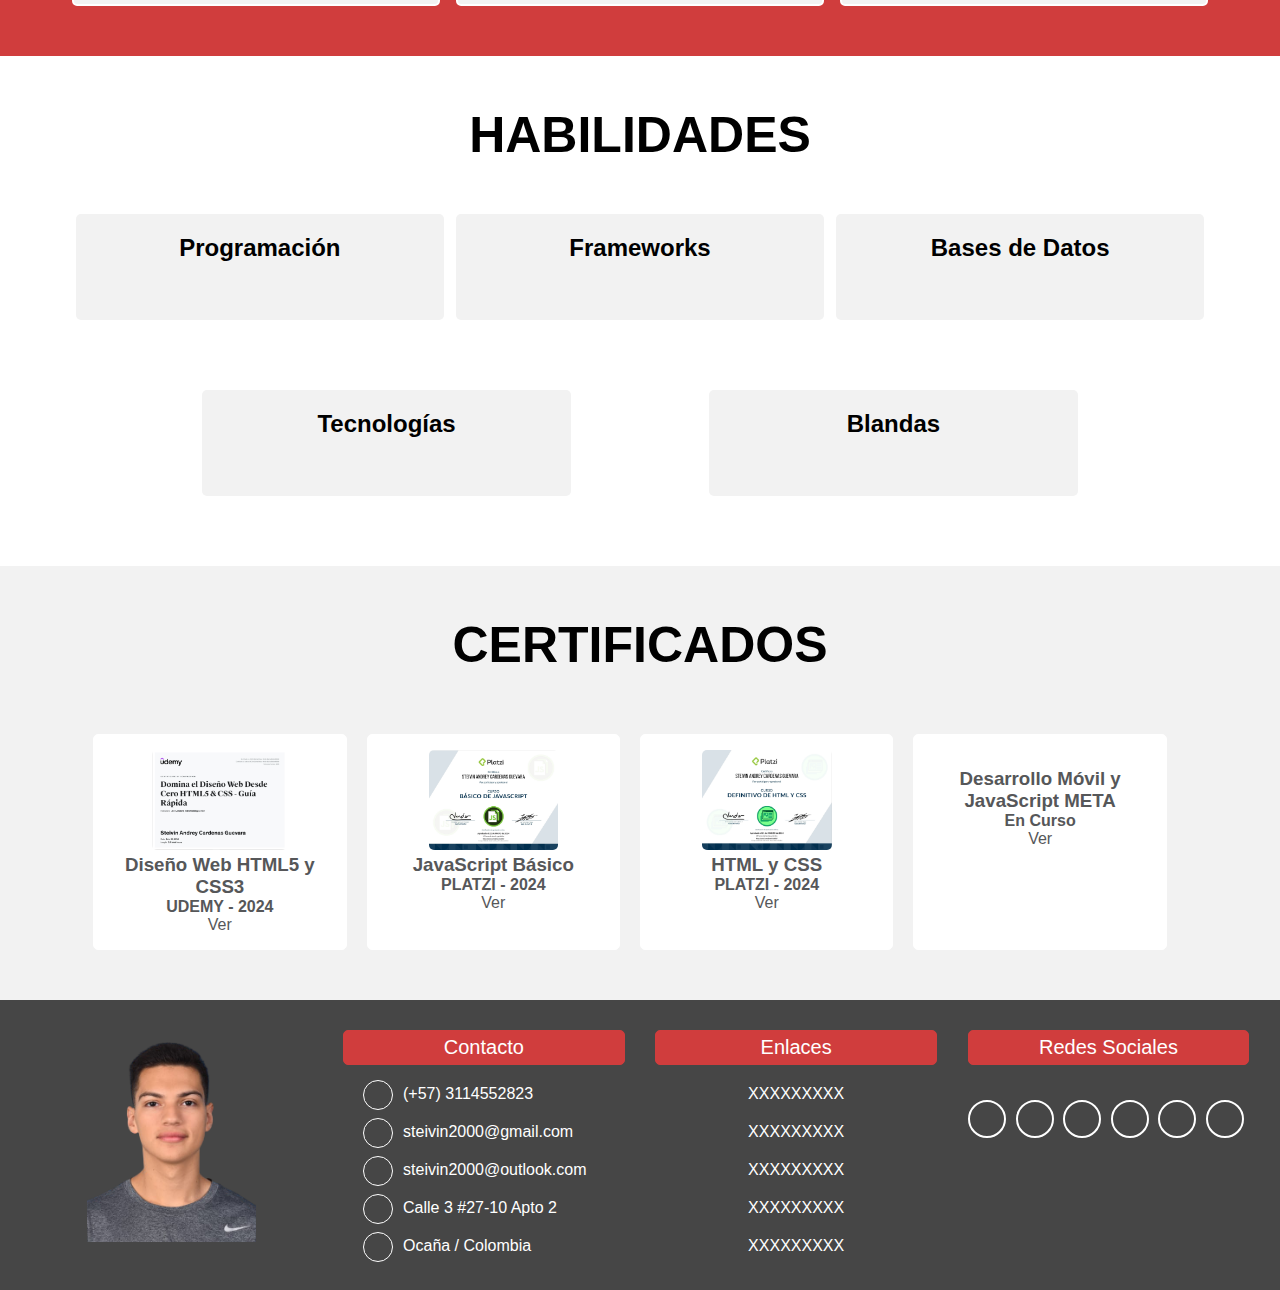
==== commit 78319f4a: "actualizing" ====
--- a/index.html
+++ b/index.html
@@ -172,19 +172,19 @@
             </div>            
             <div class="content-certificados">
                 <div class="certificate">
-                    <img src="./img/html-css-udemy.png" alt="">
+                    <img src="./img/html-css-udemy.png" alt="certificado udemy">
                     <h3>Diseño Web HTML5 y CSS3</h3>
                     <h4>UDEMY - 2024</h4>
                     <a href="./documents/certificado-udemy.pdf" target="_blank">Ver</a>
                 </div>
                 <div class="certificate">
-                    <img src="./img/jsplatzi.png" alt="">
+                    <img src="./img/jsplatzi.png" alt="certificado de platzi">
                     <h3>JavaScript Básico</h3>
                     <h4>PLATZI - 2024</h4>
                     <a href="./documents/certificado-javascript.pdf" target="_blank">Ver</a>
                 </div>
                 <div class="certificate">
-                    <img src="./img/htmlycss-platzi.png" alt="">
+                    <img src="./img/htmlycss-platzi.png" alt="certificado de platzi">
                     <h3>HTML y CSS</h3>
                     <h4>PLATZI - 2024</h4>
                     <a href="./documents/certificado-html-css.pdf" target="_blank">Ver</a>
@@ -192,7 +192,7 @@
                 <div class="certificate">
                     <img src="" alt="">
                     <h3>Desarrollo Móvil y JavaScript META</h3>
-                    <h4>Pendiente</h4>
+                    <h4>En Curso</h4>
                     <a href="" target="_blank">Ver</a>
                 </div>
             </div>
@@ -201,7 +201,7 @@
      <!-- PIE DE PÁGINA -->
      <footer id="contacto">
         <div class="partFooter">
-            <img src="img/WilderDuarte.png" alt="">
+            <img src="img/steivin.png" alt="">
         </div>
         <div class="partFooter">
             <h4>Contacto</h4>
@@ -246,7 +246,7 @@
             </div>
         </div>
     </footer>
-    <script src="https://kit.fontawesome.com/ce186a2003.js" crossorigin="anonymous"></script><i class="fa-solid fa-circle-check"></i>
+    <script src="https://kit.fontawesome.com/ce186a2003.js" crossorigin="anonymous"></script>
     <script src="js/main.js"></script>
 </body>
 </html>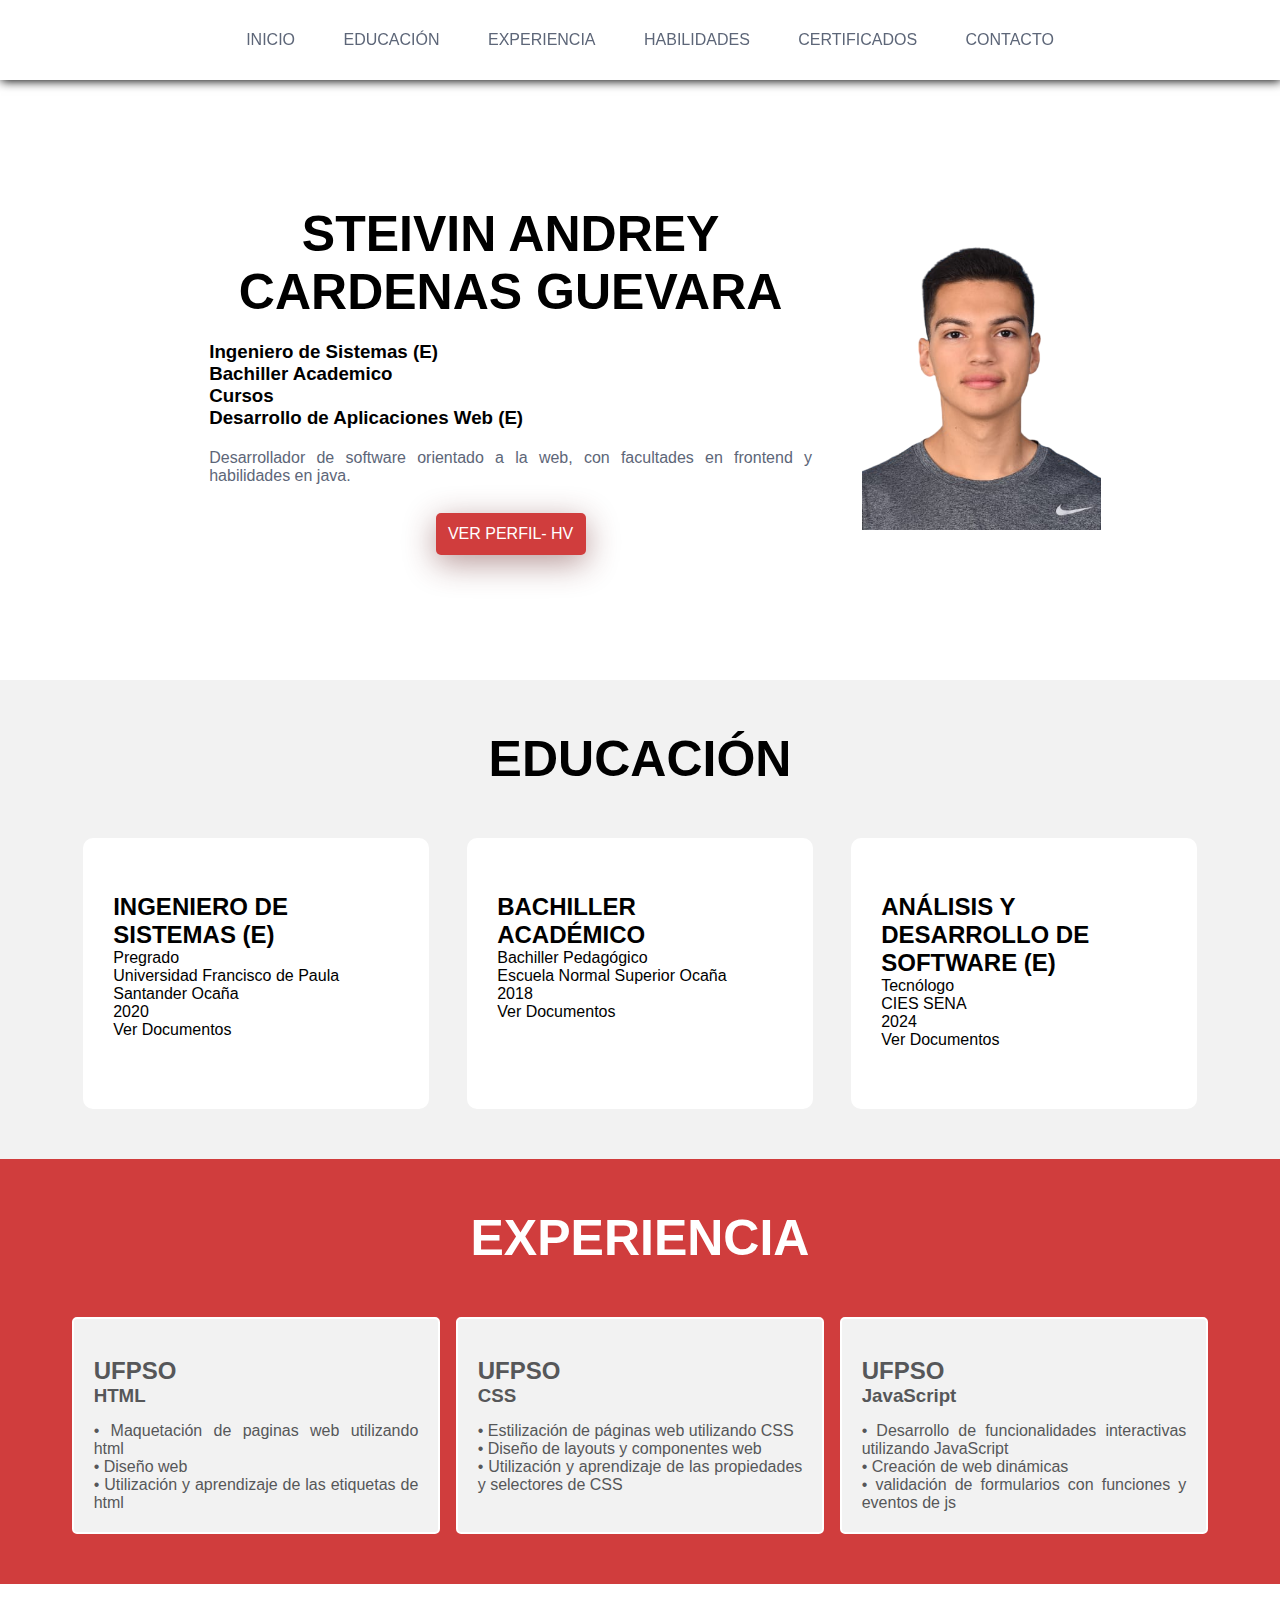
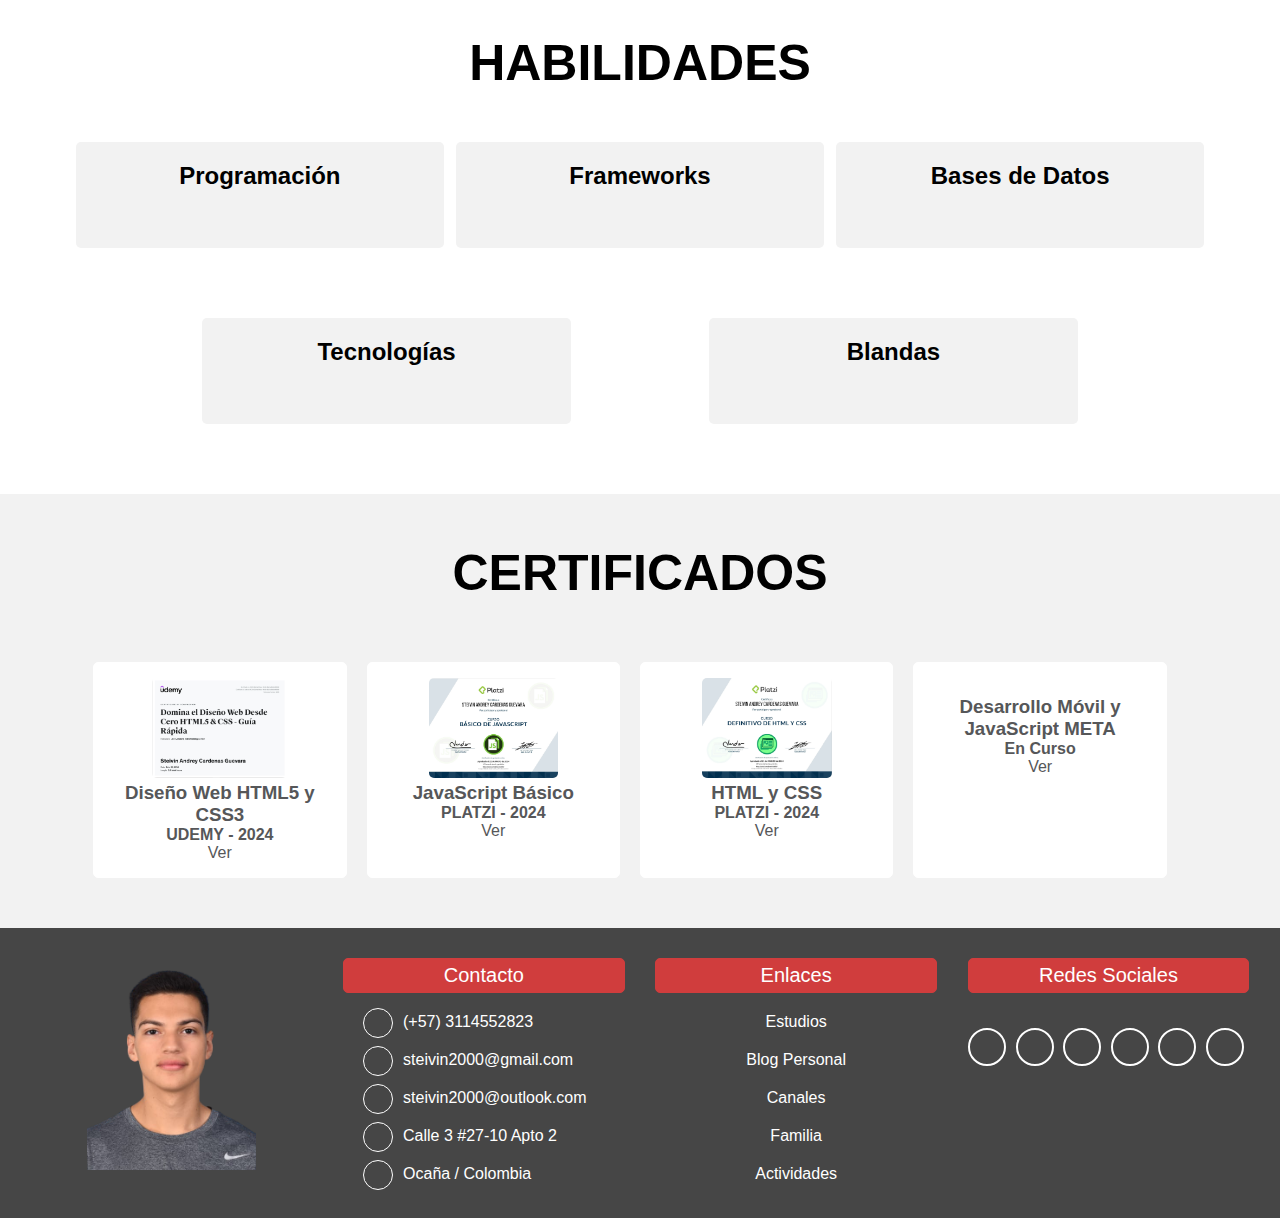
==== commit 6bb7cbaa: "actualizing personal information for the index" ====
--- a/index.html
+++ b/index.html
@@ -45,7 +45,7 @@
                     </div>
                     <p>Desarrollador de software orientado a la web, con facultades en frontend y habilidades en java.
                     </p>
-                    <a href="#" target="_blank">Ver perfil- HV</a>
+                    <a href="./documents/Hoja vida steivin.pdf" target="_blank">Ver perfil- HV</a>
                 </section>
                 <img src="img/steivin.png" alt="Foto de perfil">
             </section>
@@ -93,28 +93,28 @@
                     <h1>EXPERIENCIA</h1>
                 </div>
                 <div class="experience">
-                    <img src="" alt="">
-                    <h2>XXXXXXXXXXX</h2>
-                    <h3>XXXXXXXXXXX</h3>
-                    <p>• Lorem ipsum dolor sit amet consectetur adipisicing elit. commodi odio numquam illo optio itaque?</p>
-                    <p>• Lorem ipsum dolor sit amet consectetur adipisicing elit. commodi odio numquam illo optio itaque?</p>
-                    <p>• Lorem ipsum dolor sit amet consectetur adipisicing elit. commodi odio numquam illo optio itaque?</p>
+                    <img src="https://upload.wikimedia.org/wikipedia/commons/thumb/a/ad/Logo_de_UFPS.svg/1200px-Logo_de_UFPS.svg.png" alt="">
+                    <h2>UFPSO</h2>
+                    <h3>HTML</h3>
+                    <p>• Maquetación de paginas web utilizando html</p>
+                    <p>• Diseño web </p>
+                    <p>• Utilización y aprendizaje de las etiquetas de html</p>
                 </div> 
                 <div class="experience">
-                    <img src="" alt="">
-                    <h2>XXXXXXXXXXX</h2>
-                    <h3>XXXXXXXXXXX</h3>
-                    <p>• Lorem ipsum dolor sit amet consectetur adipisicing elit. commodi odio numquam illo optio itaque?</p>
-                    <p>• Lorem ipsum dolor sit amet consectetur adipisicing elit. commodi odio numquam illo optio itaque?</p>
-                    <p>• Lorem ipsum dolor sit amet consectetur adipisicing elit. commodi odio numquam illo optio itaque?</p>
+                    <img src="https://upload.wikimedia.org/wikipedia/commons/thumb/a/ad/Logo_de_UFPS.svg/1200px-Logo_de_UFPS.svg.png" alt="">
+                    <h2>UFPSO</h2>
+                    <h3>CSS</h3>
+                    <p>• Estilización de páginas web utilizando CSS</p>
+                    <p>• Diseño de layouts y componentes web</p>
+                    <p>• Utilización y aprendizaje de las propiedades y selectores de CSS</p>
                 </div>                
                 <div class="experience">
-                    <img src="" alt="">
-                    <h2>XXXXXXXXXXX</h2>
-                    <h3>XXXXXXXXXXX</h3>
-                    <p>• Lorem ipsum dolor sit amet consectetur adipisicing elit. commodi odio numquam illo optio itaque?</p>
-                    <p>• Lorem ipsum dolor sit amet consectetur adipisicing elit. commodi odio numquam illo optio itaque?</p>
-                    <p>• Lorem ipsum dolor sit amet consectetur adipisicing elit. commodi odio numquam illo optio itaque?</p>
+                    <img src="https://upload.wikimedia.org/wikipedia/commons/thumb/a/ad/Logo_de_UFPS.svg/1200px-Logo_de_UFPS.svg.png" alt="">
+                    <h2>UFPSO</h2>
+                    <h3>JavaScript</h3>
+                    <p>• Desarrollo de funcionalidades interactivas utilizando JavaScript</p>
+                    <p>• Creación de web dinámicas</p>
+                    <p>• validación de formularios con funciones y eventos de js</p>
                 </div> 
             </div>
         </div>
@@ -128,8 +128,8 @@
             <div class="content-skills">
                 <div class="skills">
                     <h2>Programación</h2>
-                    <img src="" alt="" title="" class="softskills">
-                    <img src="" alt="" title="" class="softskills">
+                    <img src="https://cdn-icons-png.flaticon.com/512/226/226777.png" alt="" title="" class="softskills">
+                    <img src="https://upload.wikimedia.org/wikipedia/commons/6/6a/JavaScript-logo.png" alt="" title="" class="softskills">
                     <img src="" alt="" title="" class="softskills">
                     <img src="" alt="" title="" class="softskills">
                 </div>
@@ -149,9 +149,9 @@
                 </div>
                 <div class="skills">
                     <h2>Tecnologías</h2>
-                    <img src="" alt="" title="" class="softskills">
-                    <img src="" alt="" title="" class="softskills">
-                    <img src="" alt="" title="" class="softskills">
+                    <img src="https://cdn-icons-png.flaticon.com/512/732/732212.png" alt="" title="" class="softskills">
+                    <img src="https://upload.wikimedia.org/wikipedia/commons/thumb/6/62/CSS3_logo.svg/800px-CSS3_logo.svg.png" alt="" title="" class="softskills">
+                    <img src="https://seeklogo.com/images/G/gitlab-logo-FAA48EFD02-seeklogo.com.png" alt="" title="" class="softskills">
                     <img src="" alt="" title="" class="softskills">
                 </div>
                 <div class="skills">
@@ -228,11 +228,11 @@
         </div>
         <div class="partFooter">
             <h4>Enlaces</h4>
-            <a href="#" target="_blank">XXXXXXXXX</a>
-            <a href="#" target="_blank">XXXXXXXXX</a>
-            <a href="#" target="_blank">XXXXXXXXX</a>
-            <a href="#" target="_blank">XXXXXXXXX</a>
-            <a href="#" target="_blank">XXXXXXXXX</a>
+            <a href="#" target="_blank">Estudios</a>
+            <a href="#" target="_blank">Blog Personal</a>
+            <a href="#" target="_blank">Canales</a>
+            <a href="#" target="_blank">Familia</a>
+            <a href="#" target="_blank">Actividades</a>
         </div>
         <div class="partFooter">
             <h4>Redes Sociales</h4>
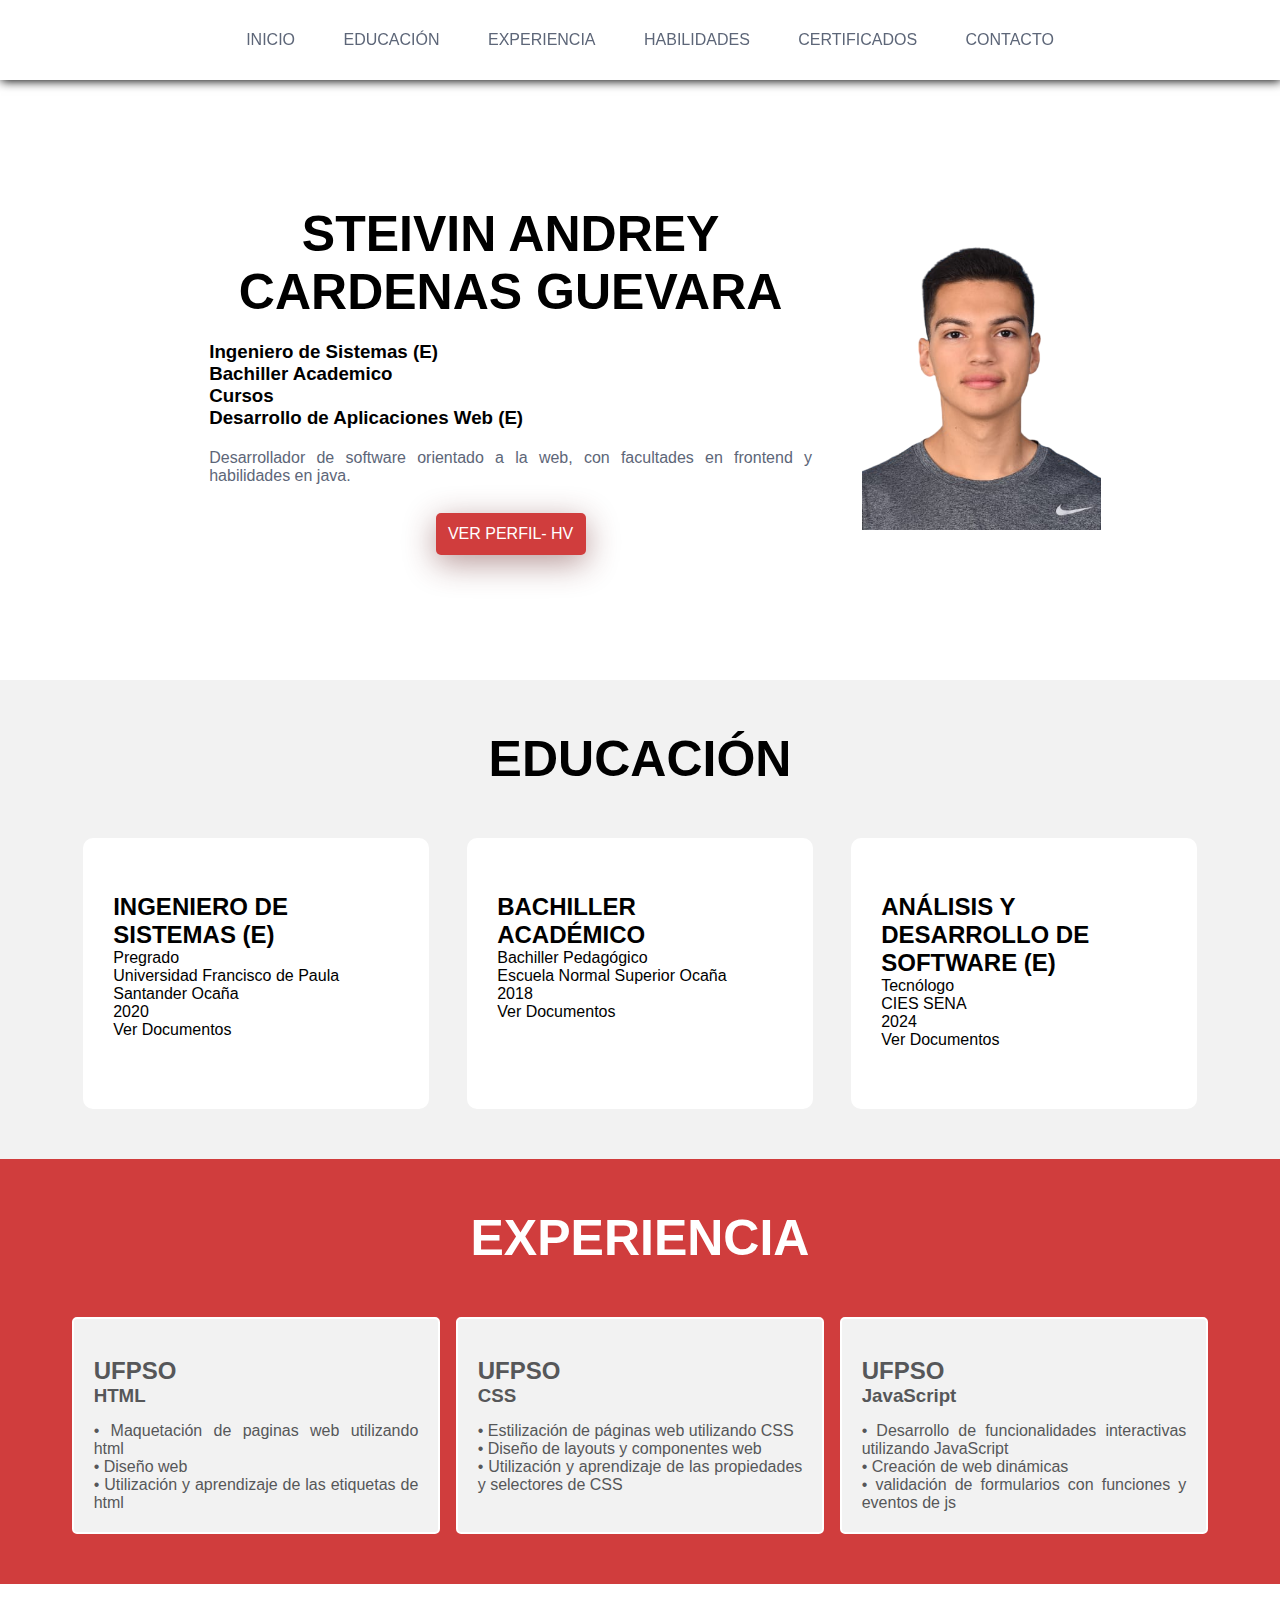
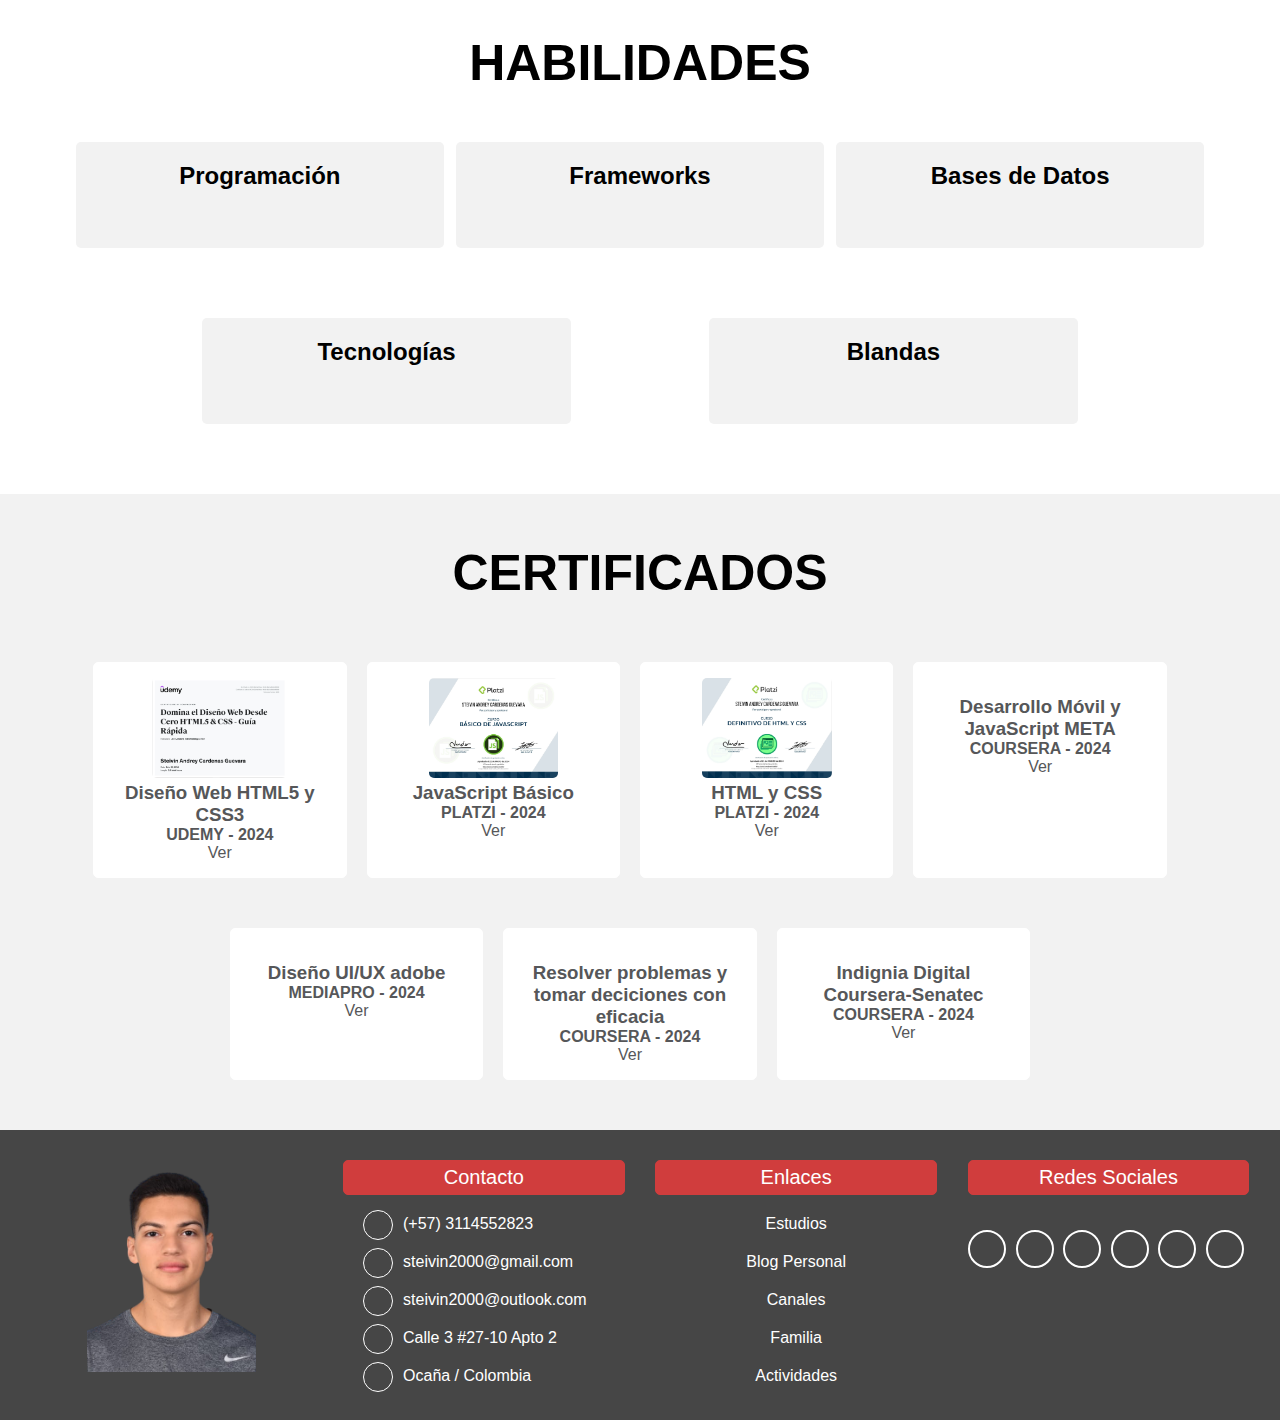
==== commit 6e6f900f: "adding and updating certificates" ====
--- a/index.html
+++ b/index.html
@@ -151,8 +151,8 @@
                     <h2>Tecnologías</h2>
                     <img src="https://cdn-icons-png.flaticon.com/512/732/732212.png" alt="" title="" class="softskills">
                     <img src="https://upload.wikimedia.org/wikipedia/commons/thumb/6/62/CSS3_logo.svg/800px-CSS3_logo.svg.png" alt="" title="" class="softskills">
-                    <img src="https://seeklogo.com/images/G/gitlab-logo-FAA48EFD02-seeklogo.com.png" alt="" title="" class="softskills">
-                    <img src="" alt="" title="" class="softskills">
+                    <img src="https://cdn-icons-png.flaticon.com/512/25/25231.png" alt="" title="" class="softskills">
+                    <img src="https://upload.wikimedia.org/wikipedia/commons/thumb/3/3f/Git_icon.svg/2048px-Git_icon.svg.png" alt="" title="" class="softskills">
                 </div>
                 <div class="skills">
                     <h2>Blandas</h2>
@@ -190,10 +190,28 @@
                     <a href="./documents/certificado-html-css.pdf" target="_blank">Ver</a>
                 </div>
                 <div class="certificate">
-                    <img src="" alt="">
+                    <img src="./img/desarrollo-javascript.png" alt="">
                     <h3>Desarrollo Móvil y JavaScript META</h3>
-                    <h4>En Curso</h4>
-                    <a href="" target="_blank">Ver</a>
+                    <h4>COURSERA - 2024</h4>
+                    <a href="./documents/desarrollo_JavaScript.pdf" target="_blank">Ver</a>
+                </div>
+                <div class="certificate">
+                    <img src="./img/diseño-ui-ux.png" alt="">
+                    <h3>Diseño UI/UX adobe</h3>
+                    <h4>MEDIAPRO - 2024</h4>
+                    <a href="./documents/diseño-UI-UX.pdf" target="_blank">Ver</a>
+                </div>
+                <div class="certificate">
+                    <img src="./img/resolver-problemas.png" alt="">
+                    <h3>Resolver problemas y tomar deciciones con eficacia</h3>
+                    <h4>COURSERA - 2024</h4>
+                    <a href="./documents/Resolver-Problemas.pdf" target="_blank">Ver</a>
+                </div>
+                <div class="certificate">
+                    <img src="./img/insignia-digital.png" alt="">
+                    <h3>Indignia Digital Coursera-Senatec</h3>
+                    <h4>COURSERA - 2024</h4>
+                    <a href="./documents/Insignia-digital.pdf" target="_blank">Ver</a>
                 </div>
             </div>
         </div>
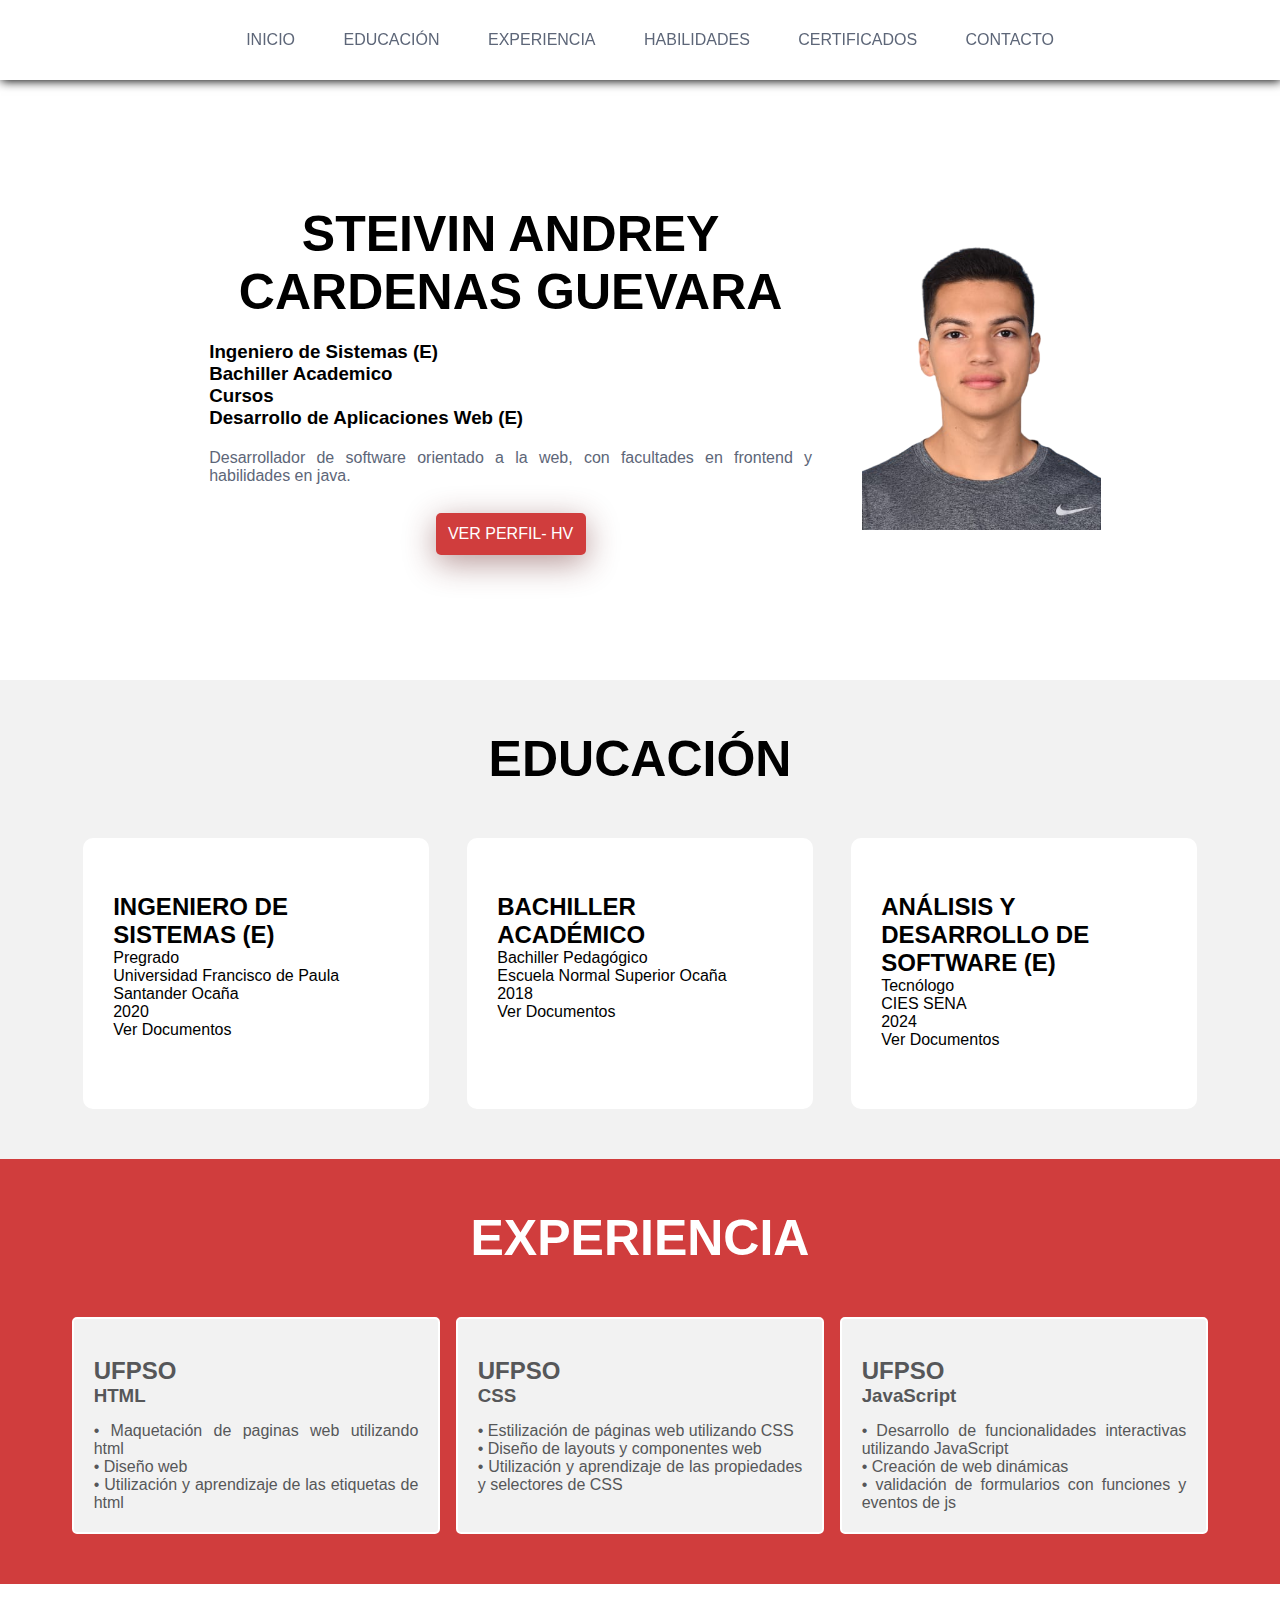
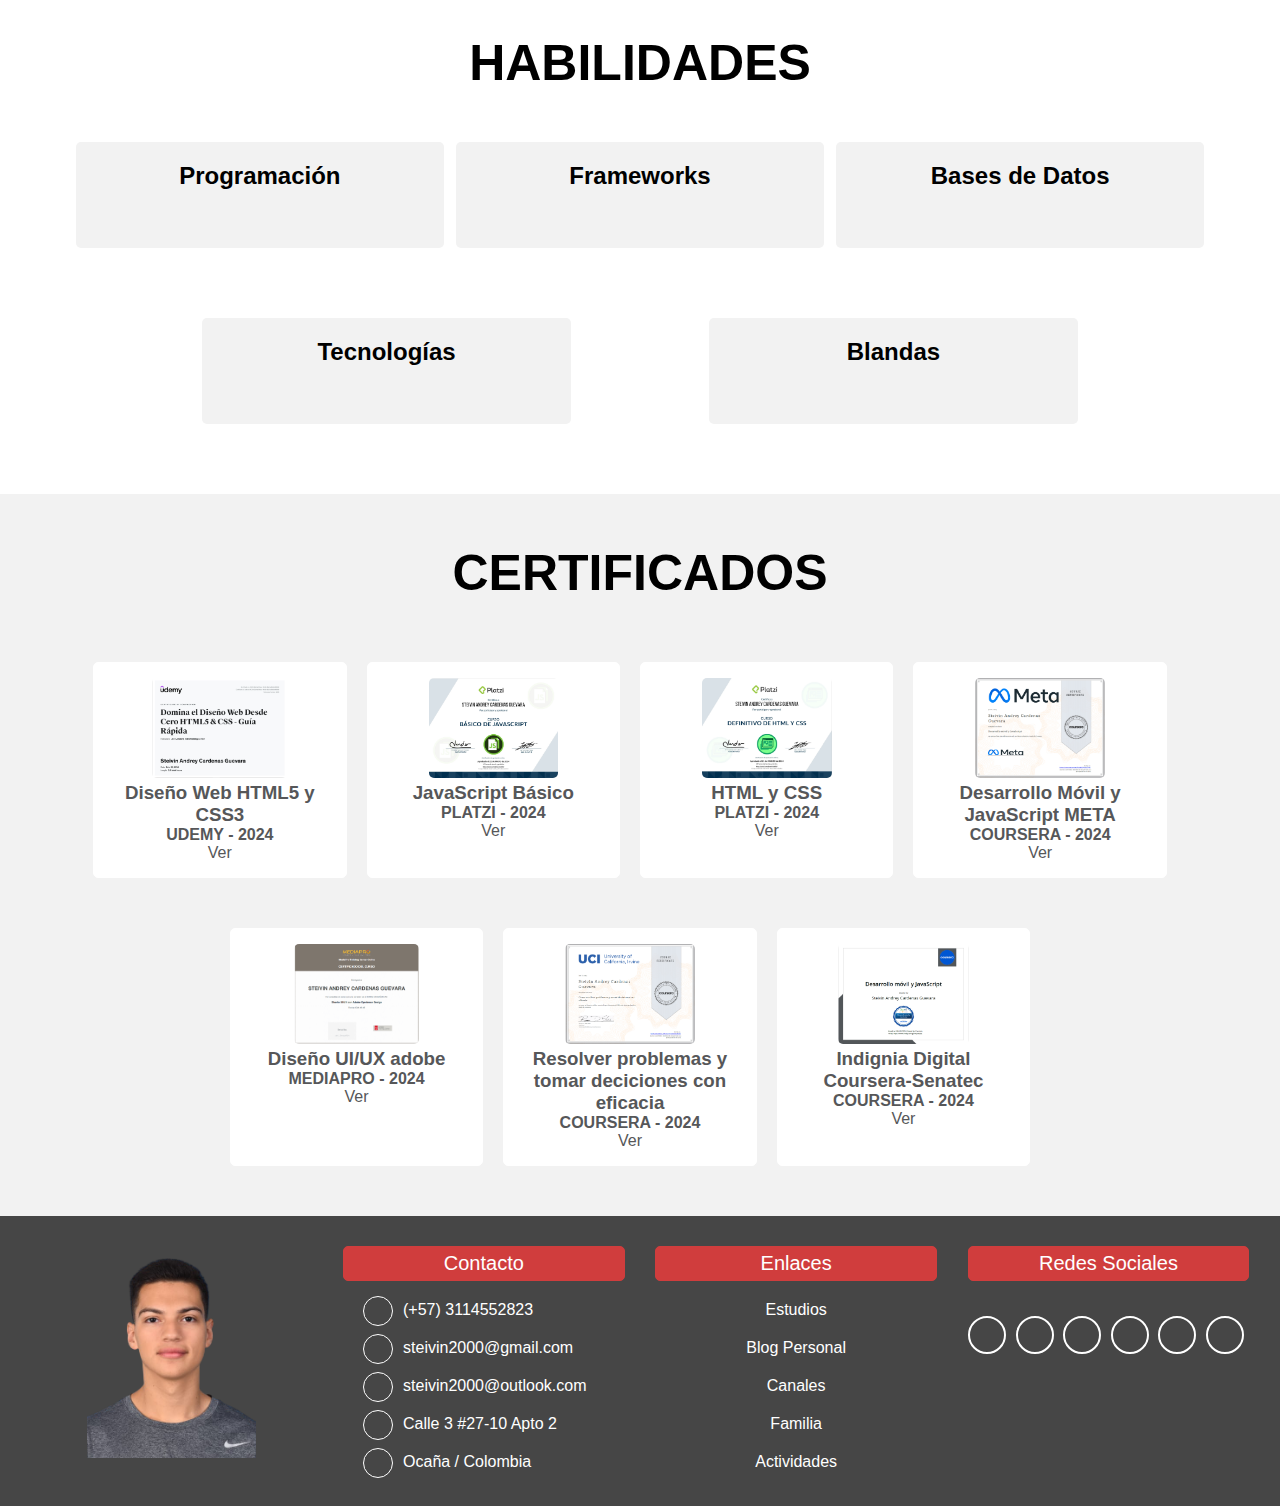
==== commit 31c8edc3: "actualizing" ====
--- a/index.html
+++ b/index.html
@@ -202,7 +202,7 @@
                     <a href="./documents/diseño-UI-UX.pdf" target="_blank">Ver</a>
                 </div>
                 <div class="certificate">
-                    <img src="./img/resolver-problemas.png" alt="">
+                    <img src="./img/resolver-problemas.png" alt="png">
                     <h3>Resolver problemas y tomar deciciones con eficacia</h3>
                     <h4>COURSERA - 2024</h4>
                     <a href="./documents/Resolver-Problemas.pdf" target="_blank">Ver</a>
